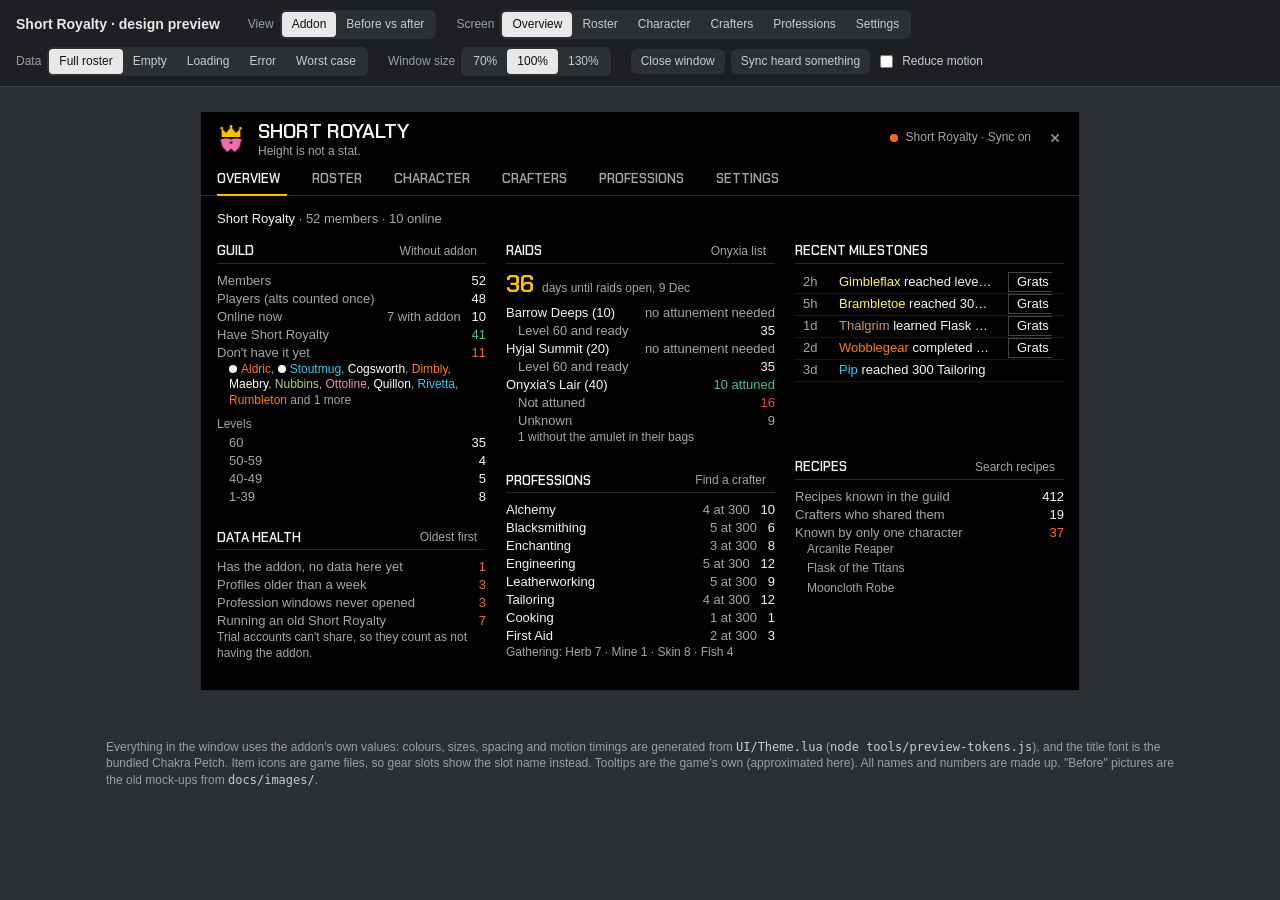
==== preview/index.html @ ab1165be "v0.3.4: click a crafter for their recipes; Overview shows who has the addon Professions: clicking a " ====
<!doctype html>
<html lang="en">
<head>
<meta charset="utf-8">
<meta name="viewport" content="width=device-width, initial-scale=1">
<title>Short Royalty Preview</title>
<!-- A browser mock-up of the in-game windows. Colours, sizes, fonts and
     motion timings come from theme.css / theme.js, generated from
     UI/Theme.lua by tools/preview-tokens.js. All guild data is made up. -->
<link rel="stylesheet" href="theme.css">
<script src="theme.js"></script>
<style>
  /* ---------- preview chrome (not part of the addon) ---------- */
  * { box-sizing: border-box; }
  html, body { margin: 0; background: #2c2f33; color: #e8e8e8; font: 13px/1.4 -apple-system, BlinkMacSystemFont, "Segoe UI", sans-serif; }
  .chrome { position: sticky; top: 0; z-index: 50; background: #1d1f22; border-bottom: 1px solid #3a3d42; padding: 10px 16px; display: flex; flex-wrap: wrap; gap: 8px 20px; align-items: center; }
  .chrome h1 { font-size: 14px; margin: 0 8px 0 0; font-weight: 600; }
  .group { display: flex; align-items: center; gap: 6px; flex-wrap: wrap; }
  .group > span { color: #9aa0a6; font-size: 12px; }
  .seg { display: inline-flex; background: #2c2f33; border-radius: 6px; padding: 2px; }
  .seg button { all: unset; cursor: pointer; padding: 4px 10px; border-radius: 4px; color: #c8ccd0; font-size: 12px; }
  .seg button[aria-pressed="true"] { background: #e8e8e8; color: #111; }
  .seg button:focus-visible, .pbtn:focus-visible { outline: 2px solid #8ab4f8; outline-offset: 1px; }
  .pbtn { all: unset; cursor: pointer; padding: 4px 10px; border-radius: 6px; background: #2c2f33; color: #c8ccd0; font-size: 12px; }
  .pbtn:hover { background: #3a3d42; }
  label.pchk { display: inline-flex; gap: 6px; align-items: center; font-size: 12px; color: #c8ccd0; cursor: pointer; }
  .stage { padding: 24px 16px 48px; display: flex; justify-content: center; align-items: flex-start; gap: 24px; flex-wrap: wrap; }
  .note { max-width: 1100px; margin: 0 auto; padding: 0 16px 32px; color: #9aa0a6; font-size: 12px; }
  .note code { color: #c8ccd0; }
  .scaler { transform-origin: top center; }
  .pane { display: flex; flex-direction: column; gap: 8px; align-items: center; }
  .pane > .cap { color: #9aa0a6; font-size: 12px; }
  html:has(body.shot), body.shot { background: #000; } body.shot .chrome, body.shot .note { display: none; } body.shot .stage { padding: 0; display: block; }
  body.shot .win { border: 0; }
  .bannerArt { display: none; }
  body.banner .stage { display: none; } body.banner .bannerArt { display: flex; }
  .bannerArt { width: 1200px; height: 300px; background: #000; align-items: center; justify-content: center; gap: 40px; }
  .bannerArt i { width: 168px; height: 168px; background: url(img/crest-large.png) center/contain no-repeat; }
  .bannerArt b { display: block; font: 600 88px/1 "Chakra Petch SK", sans-serif; color: #fff; text-transform: uppercase; }
  .bannerArt span { display: block; margin-top: 14px; font: 28px "Arial Narrow", Arial, sans-serif; color: var(--dim); }
  .bannerArt em { display: block; width: 120px; height: 3px; background: var(--gold); margin-top: 22px; }
  body.compare .stage { display: flex; flex-wrap: nowrap; gap: 24px; padding: 40px 24px 24px; align-items: flex-start; }
  body.compare .pane > .cap { font: 600 15px "Chakra Petch SK", sans-serif; letter-spacing: .04em; text-transform: uppercase; color: #a6a6a6; }
  .paletteArt { display: none; }
  body.palette .stage { display: none; } body.palette .paletteArt { display: grid; }
  .paletteArt { width: 1200px; padding: 40px; gap: 28px; grid-template-columns: repeat(4, 1fr); background: #000; }
  .paletteArt div { display: flex; flex-direction: column; gap: 10px; }
  .paletteArt i { height: 96px; border: 1px solid #2a2a2a; }
  .paletteArt b { font: 600 15px "Chakra Petch SK", sans-serif; text-transform: uppercase; color: #f5f5f5; }
  .paletteArt span { font: 14px/1.35 "Arial Narrow", Arial, sans-serif; color: #a6a6a6; }
  .paletteArt code { font: 13px "Arial Narrow", Arial, sans-serif; color: #f5f5f5; }
  .before img { width: 880px; max-width: calc(100vw - 32px); display: block; border: 1px solid #3a3d42; }

  /* ---------- the addon window (mirrors the Lua layout) ---------- */
  .win { --x: 0; position: relative; width: var(--sz-windowW); height: var(--sz-windowH); background: var(--void);
    border: 1px solid var(--line); color: var(--text); font-family: "Arial Narrow", "Roboto Condensed", Arial, sans-serif;
    font-stretch: condensed; font-size: var(--fs-body); text-shadow: 1px 1px 0 var(--shadow); user-select: none; overflow: hidden;
    transform-origin: center; }
  .win.anim-in { animation: winIn var(--mo-open) cubic-bezier(.5, 1, .89, 1) both; }
  .win.anim-out { animation: winOut var(--mo-close) cubic-bezier(.5, 1, .89, 1) both; }
  @keyframes winIn { from { opacity: 0; transform: scale(var(--mo-openScale)); } to { opacity: 1; transform: none; } }
  @keyframes winOut { from { opacity: 1; } to { opacity: 0; } }
  .reduce .win, .reduce .win * { animation: none !important; transition: none !important; }
  .display { font-family: "Chakra Petch SK", sans-serif; font-weight: 600; font-stretch: normal; text-transform: uppercase; letter-spacing: 0; }
  .dim { color: var(--dim); } .faint { color: var(--faint); } .gold { color: var(--gold); } .beard { color: var(--beard); }
  .spark { color: var(--spark); } .good { color: var(--good); } .bad { color: var(--bad); }
  .ell { white-space: nowrap; overflow: hidden; text-overflow: ellipsis; }

  .titlebar { position: absolute; left: 0; right: 0; top: 0; height: var(--sz-titleBar); }
  .crest { position: absolute; left: 15px; top: 11px; width: var(--sz-crest); height: var(--sz-crest); background: var(--tex-crest) center/contain no-repeat; image-rendering: auto; }
  .brand { position: absolute; left: 57px; top: 9px; font-size: 20px; line-height: 20px; }
  .tagline { position: absolute; left: 57px; top: 31px; font-size: var(--fs-small); color: var(--dim); }
  .status { position: absolute; right: 48px; top: 14px; height: 24px; width: 260px; display: flex; justify-content: flex-end; align-items: center; gap: var(--sp-s); font-size: var(--fs-small); color: var(--dim); }
  .status .text { max-width: 240px; }
  .sdot { position: relative; width: 8px; height: 8px; flex: none; border-radius: 50%; background: var(--spark); }
  .sdot.paused { background: var(--faint); }
  .sdot .ring { position: absolute; left: -4px; top: -4px; width: 16px; height: 16px; border: 2px solid var(--spark); border-radius: 50%; opacity: 0; }
  .sdot .ring.go { animation: pulse var(--mo-pulse) cubic-bezier(.5, 1, .89, 1); }
  @keyframes pulse { from { opacity: .9; transform: scale(.6); } to { opacity: 0; transform: scale(1.6); } }
  .close { position: absolute; right: 12px; top: 14px; width: 24px; height: 24px; display: grid; place-items: center; cursor: pointer; }
  .close i { width: 12px; height: 12px; background: var(--dim); -webkit-mask: var(--tex-close) center/contain no-repeat; mask: var(--tex-close) center/contain no-repeat; }
  .close:hover { background: var(--raised); } .close:hover i { background: var(--text); } .close:active { background: var(--pressed); }

  .tabbar { position: absolute; left: 0; right: 0; top: var(--sz-titleBar); height: var(--sz-tabBar); border-bottom: 1px solid var(--line); display: flex; }
  .tab { padding: 0 var(--sp-l); height: 100%; display: flex; align-items: center; font-size: 13px; color: var(--dim); cursor: pointer; }
  .tab:hover { color: var(--text); } .tab.on { color: var(--text); }
  .underline { position: absolute; bottom: -1px; height: var(--sz-underline); background: var(--gold); left: 0; width: 0; }

  .content { position: absolute; left: var(--sp-l); right: var(--sp-l); top: calc(var(--sz-titleBar) + var(--sz-tabBar) + var(--sp-l)); bottom: var(--sp-l); }
  .abs { position: absolute; }

  /* controls */
  .btn { display: inline-flex; align-items: center; justify-content: center; height: var(--sz-control); padding: 0 var(--sp-l); border: 1px solid var(--lineStrong);
    color: var(--text); cursor: pointer; white-space: nowrap; }
  .btn:hover { background: var(--raised); border-color: var(--dim); } .btn:active { background: var(--pressed); padding-top: 2px; }
  .btn.primary { background: var(--gold); color: var(--onGold); border-color: transparent; text-shadow: none; }
  .btn.primary:hover { background: var(--goldLit); } .btn.primary:active { background: var(--goldDeep); }
  .btn.quiet { border-color: transparent; color: var(--dim); font-size: var(--fs-small); padding: 0 var(--sp-s); }
  .btn.quiet:hover { background: none; color: var(--gold); }
  .btn.small { height: var(--sz-controlSmall); padding: 0 var(--sp-s); }
  .btn.disabled { color: var(--faint); border-color: var(--line); cursor: default; background: none; }
  .chip { display: inline-flex; align-items: center; height: 22px; padding: 0 var(--sp-m); border: 1px solid var(--line); color: var(--dim); font-size: var(--fs-small); cursor: pointer; }
  .chip:hover { background: var(--raised); border-color: var(--lineStrong); color: var(--text); }
  .chip.on { background: var(--beard-selected); border-color: var(--beard); color: var(--text); }
  .check { display: inline-flex; align-items: center; gap: var(--sp-s); cursor: pointer; white-space: nowrap; }
  .check b { width: 16px; height: 16px; border: 1px solid var(--lineStrong); background: var(--surface); position: relative; flex: none; }
  .check:hover b { border-color: var(--dim); }
  .check.on b::after { content: ""; position: absolute; inset: 2px; background: var(--beard); }
  .search { position: relative; height: var(--sz-control); border: 1px solid var(--lineStrong); background: var(--surface); }
  .search:focus-within { border-color: var(--gold); }
  .search input { all: unset; position: absolute; inset: 0; padding: 0 24px 0 var(--sp-s); color: var(--text); font: inherit; }
  .search input::placeholder { color: var(--dim); }
  .menu:not(.abs) { position: relative; }
  .menu .btn { justify-content: space-between; padding: 0 var(--sp-s); width: 100%; }
  .menu .arrow { width: 8px; height: 8px; background: var(--dim); transform: scaleY(-1); -webkit-mask: var(--tex-arrow) center/contain no-repeat; mask: var(--tex-arrow) center/contain no-repeat; }
  .pop { position: absolute; left: 0; top: calc(100% + 2px); width: 100%; background: var(--surface); border: 1px solid var(--lineStrong); z-index: 20; transform-origin: top; animation: popIn var(--mo-menu) cubic-bezier(.5, 1, .89, 1); }
  @keyframes popIn { from { opacity: 0; transform: scale(.96); } to { opacity: 1; transform: none; } }
  .pop div { height: var(--sz-row); line-height: var(--sz-row); padding: 0 var(--sp-s); cursor: pointer; }
  .pop div:hover { background: var(--raised); } .pop div.cur { color: var(--beard); }

  /* list */
  .list { position: absolute; }
  .lhead { height: var(--sz-header); display: flex; border-bottom: 1px solid var(--line); margin-right: 12px; }
  .lhead span { padding: 0 var(--sp-s); line-height: var(--sz-header); font-size: var(--fs-small); color: var(--dim); cursor: pointer; display: flex; gap: 4px; align-items: center; }
  .lhead span.r { justify-content: flex-end; }
  .lhead span:hover, .lhead span.sorted { color: var(--text); }
  .lhead .sarrow { width: 8px; height: 8px; background: var(--text); -webkit-mask: var(--tex-arrow) center/contain no-repeat; mask: var(--tex-arrow) center/contain no-repeat; }
  .lhead .sarrow.down { transform: scaleY(-1); }
  .lbody { position: absolute; top: var(--sz-header); left: 0; right: 0; bottom: 0; overflow-y: auto; scrollbar-width: thin; scrollbar-color: var(--lineStrong) transparent; }
  .lbody::-webkit-scrollbar { width: 12px; } .lbody::-webkit-scrollbar-thumb { background: var(--lineStrong); border: 4px solid var(--void); border-width: 0 4px; }
  .row { height: var(--sz-row); display: flex; align-items: center; border-bottom: 1px solid var(--rule); position: relative; margin-right: 0; }
  .row::before { content: ""; position: absolute; inset: 0; background: var(--raised); opacity: 0; transition: opacity 0s; z-index: 0; }
  .row.click { cursor: pointer; } .row.click:hover::before { opacity: 1; transition: opacity var(--mo-hover) cubic-bezier(.5, 1, .89, 1); }
  .row.sel { background: var(--beard-selected); }
  .row > * { position: relative; z-index: 1; }
  .cell { padding: 0 var(--sp-s); white-space: nowrap; overflow: hidden; text-overflow: ellipsis; flex: none; }
  .cell.r { text-align: right; }
  .msg { padding: var(--sp-m) var(--sp-s); color: var(--dim); max-width: 520px; }
  .skel { height: var(--sz-row); border-bottom: 1px solid var(--rule); display: flex; align-items: center; padding-left: var(--sp-s); }
  .skel i { height: 8px; background: var(--raised); display: block; }
  .dot { display: inline-block; width: 8px; height: 8px; border-radius: 50%; margin-right: 4px; vertical-align: 0; }

  /* blocks */
  .block { position: absolute; }
  .bhead { height: 24px; display: flex; justify-content: space-between; align-items: center; border-bottom: 1px solid var(--line); margin-bottom: var(--sp-s); }
  .bhead .h { font-size: 13px; }
  .bhead .btn { height: 20px; }
  .kv { height: var(--sz-specRow); display: flex; justify-content: space-between; gap: var(--sp-s); }
  .kv .l { color: var(--dim); white-space: nowrap; overflow: hidden; text-overflow: ellipsis; min-width: 0; }
  .kv .l.t { color: var(--text); }
  .kv .v { white-space: nowrap; flex: none; text-align: right; }
  .kv.in .l { padding-left: var(--sp-m); }
  .sent { font-size: var(--fs-small); color: var(--dim); padding: 0 0 var(--sp-xs); line-height: 1.3; }
  .sent.in { padding-left: var(--sp-m); }
  .sub { font-size: var(--fs-small); color: var(--dim); padding-top: var(--sp-xs); height: 22px; }
  .fig { display: flex; align-items: baseline; gap: var(--sp-s); height: 32px; }
  .fig b { font-size: var(--fs-figure); line-height: 24px; color: var(--gold); }
  .fig span { font-size: var(--fs-small); color: var(--dim); }
  .sheet { position: absolute; overflow-y: auto; scrollbar-width: thin; scrollbar-color: var(--lineStrong) transparent; padding-right: 12px; }
  .sheet .block { position: static; margin-bottom: var(--sp-xl); }

  /* character */
  .doll { position: absolute; left: 0; top: 96px; bottom: 0; width: 250px; background: var(--surface); border: 1px solid var(--line); }
  .slot { position: absolute; width: var(--sz-slot); height: var(--sz-slot); background: var(--pressed); border: 2px solid var(--line); cursor: pointer; }
  .slot::after { content: ""; position: absolute; inset: 0; }
  .slot:hover::after { background: rgba(245, 245, 245, .12); }
  .slot .ico { position: absolute; inset: 0; display: grid; place-items: center; font-size: 11px; color: var(--dim); }
  .slot.empty .ico { opacity: .35; }
  .slot .warn { position: absolute; right: -5px; top: -5px; width: 14px; height: 14px; border-radius: 50%; background: var(--spark); color: var(--onGold); font-size: 11px; line-height: 14px; text-align: center; text-shadow: none; font-weight: 700; }

  .side { position: absolute; background: var(--surface); border: 1px solid var(--line); }
  .copywin { position: absolute; left: 50%; top: 50%; width: 640px; height: 460px; transform: translate(-50%, -50%); background: var(--void); border: 1px solid var(--line); z-index: 30; }
  .copywin pre { position: absolute; left: 16px; right: 16px; top: 56px; bottom: 56px; margin: 0; padding: 8px; background: var(--surface); font: 12px/1.4 "Arial Narrow", Arial, sans-serif; color: var(--text); overflow: auto; white-space: pre; user-select: text; }
  .tip { position: fixed; z-index: 100; pointer-events: none; background: rgba(8, 10, 22, .94); border: 1px solid #5d6a7a; border-radius: 4px; padding: 6px 9px; font: 13px/1.35 "Arial Narrow", Arial, sans-serif; color: #fff; max-width: 300px; display: none; }
  .tip .dl { display: flex; justify-content: space-between; gap: 16px; }
</style>
</head>
<body>
<div class="chrome" role="toolbar" aria-label="Preview controls">
  <h1>Short Royalty · design preview</h1>
  <div class="group"><span>View</span><div class="seg" id="segView"></div></div>
  <div class="group"><span>Screen</span><div class="seg" id="segScreen"></div></div>
  <div class="group"><span>Data</span><div class="seg" id="segData"></div></div>
  <div class="group"><span>Window size</span><div class="seg" id="segScale"></div></div>
  <div class="group">
    <button class="pbtn" id="btnToggle">Close window</button>
    <button class="pbtn" id="btnPulse">Sync heard something</button>
    <label class="pchk"><input type="checkbox" id="chkReduce"> Reduce motion</label>
  </div>
</div>
<div class="stage" id="stage"></div>
<div class="bannerArt" aria-hidden="true"><i></i><div><b>Short Royalty</b><span>Height is not a stat.</span><em></em></div></div>
<div class="paletteArt" id="paletteArt" aria-hidden="true"></div>
<p class="note">Everything in the window uses the addon's own values: colours, sizes, spacing and motion timings are generated from
  <code>UI/Theme.lua</code> (<code>node tools/preview-tokens.js</code>), and the title font is the bundled Chakra Petch. Item icons are game files,
  so gear slots show the slot name instead. Tooltips are the game's own (approximated here). All names and numbers are made up.
  "Before" pictures are the old mock-ups from <code>docs/images/</code>.</p>
<div class="tip" id="tip"></div>

<script>
"use strict";
const T = window.SK_THEME;
const $ = (s, el = document) => el.querySelector(s);
const esc = (s) => String(s).replace(/[&<>"]/g, (c) => ({ "&": "&amp;", "<": "&lt;", ">": "&gt;", '"': "&quot;" }[c]));
const plural = (n, one, many) => n + " " + (n === 1 ? one : (many || one + "s"));

// ---------------------------------------------------------------- data
const CLASS = { WARRIOR: "#C69B6D", PALADIN: "#F48CBA", HUNTER: "#AAD372", ROGUE: "#FFF468", PRIEST: "#FFFFFF",
  MAGE: "#3FC7EB", WARLOCK: "#8788EE", DRUID: "#FF7C0A" };
const SPEC = { WARRIOR: ["Arms", "Fury", "Protection"], PALADIN: ["Holy", "Protection", "Retribution"], HUNTER: ["Beast Mastery", "Marksmanship", "Survival"],
  ROGUE: ["Assassination", "Combat", "Subtlety"], PRIEST: ["Discipline", "Holy", "Shadow"], MAGE: ["Arcane", "Fire", "Frost"],
  WARLOCK: ["Affliction", "Demonology", "Destruction"], DRUID: ["Balance", "Feral", "Restoration"] };
const PROFS = [["Alchemy", "Alch"], ["Blacksmithing", "BS"], ["Enchanting", "Ench"], ["Engineering", "Eng"], ["Leatherworking", "LW"],
  ["Tailoring", "Tail"], ["Cooking", "Cook"], ["First Aid", "FA"]];
const GATHER = [["Herbalism", "Herb"], ["Mining", "Mine"], ["Skinning", "Skin"], ["Fishing", "Fish"]];
const RANKS = ["Guild Master", "Officer", "Raider", "Member", "Initiate", "Alt"];
const NAMES = ["Pip", "Fizzwick", "Brambletoe", "Gimbleflax", "Nixa", "Tinkerbolt", "Copperpot", "Wobblegear", "Dorna", "Thalgrim", "Elowen",
  "Merrin", "Sprocket", "Quillon", "Bixie", "Grumbold", "Haldra", "Kettlewhit", "Lunabelle", "Mossbeard", "Nettie", "Oswin", "Pockets",
  "Rivetta", "Stoutmug", "Tibbles", "Umberly", "Vexley", "Whirligig", "Yarrow", "Zappo", "Aldric", "Brisa", "Cogsworth", "Dimbly",
  "Emberly", "Fennick", "Gizmo", "Hobnail", "Ingot", "Jinks", "Kazzle", "Lodestar", "Maebry", "Nubbins", "Ottoline", "Pinchwhistle",
  "Rumbleton", "Sassafras", "Thimble", "Ulfric", "Wizzlesprock"];
// The awkward ones (break-ui): longest realistic two-part names, other alphabets, one letter, wide glyphs.
const WORST_NAMES = ["Wwwwmmmmwwww Stormhammerson", "Пётрвеликий Медвежий", "김철수전사", "暗夜精灵猎人", "Ælfgiföu Ðorvaldsdóttir", "X",
  "Bartholomew Fizzlebang", "Mmmmwwwwmmmm", "Óðinsdóttir Hrafnkelsdóttir"];

function rng(seed) { return () => (seed = (seed * 1664525 + 1013904223) % 4294967296) / 4294967296; }

function makeGuild(kind) {
  if (kind === "empty") return { name: null, members: [] };
  const r = rng(kind === "worst" ? 99 : 7);
  const count = kind === "worst" ? 150 : NAMES.length;
  const classes = Object.keys(CLASS);
  const members = [];
  for (let i = 0; i < count; i++) {
    const cls = classes[Math.floor(r() * classes.length)];
    let name = NAMES[i % NAMES.length] + (i >= NAMES.length ? String.fromCharCode(97 + (i % 26)) : "");
    if (kind === "worst" && i % 7 === 1) name = WORST_NAMES[(i / 7 | 0) % WORST_NAMES.length];
    const level = r() < 0.62 ? 60 : 20 + Math.floor(r() * 40);
    const hasData = i === 0 || r() < (kind === "worst" ? 0.5 : 0.78);
    const online = i === 0 || r() < 0.24;
    const p1 = PROFS[Math.floor(r() * 6)], p2 = r() < 0.5 ? GATHER[Math.floor(r() * 4)] : PROFS[Math.floor(r() * 8)];
    const profs = hasData ? [[p1[0], p1[1], level === 60 ? (r() < .5 ? 300 : 260 + Math.floor(r() * 40)) : level * 4], [p2[0], p2[1], Math.min(300, level * 5)]] : [];
    members.push({
      i, name, cls, level, online, hasData, self: i === 0,
      rank: kind === "worst" && i === 3 ? "Keeper of Lore" : RANKS[i === 0 ? 3 : Math.min(5, Math.floor(r() * 6))],
      spec: hasData ? SPEC[cls][Math.floor(r() * 3)] : null, specPts: hasData ? [31, 20, 0].map((x) => x) : null,
      ilvl: hasData && level === 60 ? 58 + Math.floor(r() * 18) : hasData ? level - 2 : null,
      addon: hasData ? (r() < 0.1 ? "0.2.1" : "0.2.3") : null,
      updatedDays: hasData ? (r() < 0.12 ? 8 + Math.floor(r() * 12) : 0) : null,
      updatedHours: Math.floor(r() * 20),
      seenHours: online ? 0 : 1 + Math.floor(r() * 140),
      addonOnline: online && hasData && r() < 0.8,
      profs, att: level === 60 && hasData ? (r() < 0.45 ? "yes" : r() < 0.7 ? "no" : "unknown") : (level === 60 ? "unknown" : "unknown"),
      amulet: r() < 0.85, alts: r() < 0.12 ? 1 + Math.floor(r() * 2) : 0,
      note: kind === "worst" && i === 5 ? "Ask before borrowing my mount!!" : "",
    });
    if (i === 0) Object.assign(members[0], { addon: "0.2.3", updatedDays: 0, updatedHours: 0, level: 60, ilvl: 71, cls: "MAGE" });
  }
  return { name: kind === "worst" ? "Short Royalty of Ironforge" : "Short Royalty", members };
}

const RAIDS = [{ name: "Barrow Deeps", size: 10, need: false }, { name: "Hyjal Summit", size: 20, need: false }, { name: "Onyxia's Lair", size: 40, need: true }];
const RECIPES = [
  { name: "Arcanite Bar", q: "#1eff00", prof: "Alchemy", crafters: [["Brambletoe", "MAGE", 300, true], ["Copperpot", "PRIEST", 300, false], ["Dorna", "WARRIOR", 285, false, "alt of Thalgrim"]] },
  { name: "Arcanite Reaper", q: "#a335ee", prof: "Blacksmithing", crafters: [["Thalgrim", "WARRIOR", 300, true]] },
  { name: "Arcanite Rod", q: "#1eff00", prof: "Blacksmithing", crafters: [["Thalgrim", "WARRIOR", 300, true], ["Grumbold", "PALADIN", 300, false]] },
  { name: "Arcanite Skeleton Key", q: "#1eff00", prof: "Blacksmithing", crafters: [["Grumbold", "PALADIN", 300, false]] },
  { name: "Transmute: Arcanite", q: "#ffffff", prof: "Alchemy", crafters: [["Brambletoe", "MAGE", 300, true], ["Copperpot", "PRIEST", 300, false]] },
];
const WORST_RECIPE = { name: "Thunderfury, Blessed Blade of the Windseeker (Heroic Replica of the Lost Ages)", q: "#ff8000", prof: "Blacksmithing",
  crafters: Array.from({ length: 23 }, (_, i) => [i % 3 === 0 ? WORST_NAMES[i % WORST_NAMES.length] : NAMES[i + 3], Object.keys(CLASS)[i % 8], 300 - i, i % 4 === 0]) };
const GEAR = { 1: ["Netherwind Crown", "#a335ee"], 2: ["Choker of Enlightenment", "#a335ee"], 3: ["Netherwind Mantle", "#a335ee"], 15: ["Cloak of the Shrouded Mists", "#a335ee"],
  5: ["Robe of Volatile Power", "#a335ee"], 4: null, 19: ["Short Royalty Tabard", "#ffffff"], 9: ["Mana Igniting Cord", "#a335ee"], 10: ["Felheart Gloves", "#a335ee"],
  6: ["Netherwind Belt", "#a335ee"], 7: ["Netherwind Pants", "#a335ee"], 8: ["Boots of the Shadow Flame", "#a335ee", true], 11: ["Ring of Spell Power", "#a335ee"],
  12: ["Band of Forced Concentration", "#a335ee"], 13: ["Talisman of Ephemeral Power", "#a335ee"], 14: ["Mind Quickening Gem", "#a335ee"],
  16: ["Azuresong Mageblade", "#a335ee", true], 17: ["Fire Ruby", "#0070dd"], 18: ["Star of Mystaria", "#a335ee"] };
const SLOT = { 1: "Head", 2: "Neck", 3: "Shoulder", 15: "Back", 5: "Chest", 4: "Shirt", 19: "Tabard", 9: "Wrist", 10: "Hands", 6: "Waist", 7: "Legs",
  8: "Feet", 11: "Finger", 12: "Finger", 13: "Trinket", 14: "Trinket", 16: "Main Hand", 17: "Off Hand", 18: "Ranged" };

// ---------------------------------------------------------------- state
const S = { view: "after", screen: "overview", data: "full", scale: 1, open: true, reduce: false, sort: { key: "seen", desc: false },
  search: "", raid: "none", attFilter: "all", groupAlts: true, crafterQuery: "arcanite", recipe: 0, charIdx: 1, menuOpen: false,
  copy: false, checks: { sync: true, gear: true, recipes: true, tips: true, feed: true, nudges: true, minimap: true, reduce: false, debug: false } };
let G = makeGuild("full");

// ---------------------------------------------------------------- helpers
const cls = (m) => `<span style="color:${CLASS[m.cls]}">${esc(m.name)}</span>`;
const dot = (c) => `<i class="dot" style="background:var(--${c})"></i>`;
const DASH = `<span class="faint">-</span>`;
const ago = (h) => h < 1 ? "now" : h < 24 ? h + "h" : Math.floor(h / 24) + "d";
const status = (m) => m.online ? (m.addonOnline || m.self ? "addon" : "online") : "offline";
function kvRows(rows) {
  return rows.map((r) => {
    if (r.figure) return `<div class="fig"><b class="display">${r.figure}</b><span>${esc(r.caption)}</span></div>`;
    if (r.sub) return `<div class="sub">${esc(r.sub)}</div>`;
    if (r.text) return `<div class="sent ${r.indent ? "in" : ""} ${r.tone || ""}">${r.html ? r.text : esc(r.text)}</div>`;
    return `<div class="kv ${r.indent ? "in" : ""}"><span class="l ${r.lt ? "t" : ""}">${r.lhtml ? r.label : esc(r.label)}</span><span class="v ${r.tone || ""}">${r.value === undefined ? DASH : r.value}</span></div>`;
  }).join("");
}
function block(title, rows, action, style) {
  return `<div class="block" style="${style || ""}"><div class="bhead"><span class="h display">${esc(title)}</span>${action ? `<span class="btn quiet" data-go="${action[1]}">${esc(action[0])}</span>` : ""}</div>${kvRows(rows)}</div>`;
}
function list(cols, items, cell, opts = {}) {
  const head = opts.header === false ? "" : `<div class="lhead">${cols.map((c) => {
    const sorted = opts.sort && opts.sort.key === c.key;
    const arrow = sorted ? `<i class="sarrow ${opts.sort.desc ? "down" : ""}"></i>` : "";
    return `<span class="${c.r ? "r" : ""} ${sorted ? "sorted" : ""}" data-sort="${c.key}" style="width:${c.w}px">${c.r ? arrow + esc(c.t) : esc(c.t) + arrow}</span>`;
  }).join("")}</div>`;
  let body;
  if (opts.loading) body = Array.from({ length: 6 }, (_, i) => `<div class="skel"><i style="width:${120 + (i + 1) * 37 % 90}px"></i></div>`).join("");
  else if (!items.length) body = `<div class="msg">${esc(opts.empty || "")}</div>`;
  else body = items.map((it, idx) => `<div class="row ${opts.click ? "click" : ""} ${opts.sel && opts.sel(it) ? "sel" : ""}" data-idx="${idx}" ${opts.rowAttr ? opts.rowAttr(it) : ""}>${cols.map((c) =>
    `<span class="cell ${c.r ? "r" : ""}" style="width:${c.w}px">${cell(it, c)}</span>`).join("")}</div>`).join("");
  return `<div class="list" style="${opts.style}">${head}<div class="lbody" style="top:${opts.header === false ? 0 : "var(--sz-header)"}">${body}</div></div>`;
}
const btn = (t, kind, attr) => `<span class="btn ${kind || ""}" ${attr || ""}>${esc(t)}</span>`;
const check = (key, label, style) => `<span class="check ${S.checks[key] ? "on" : ""}" data-check="${key}" style="${style || ""}"><b></b>${esc(label)}</span>`;

// ---------------------------------------------------------------- overview
function overview() {
  const ms = G.members, d = S.data;
  const live = ms.filter(() => true);
  const online = live.filter((m) => m.online).length;
  const withAddon = live.filter((m) => m.online && (m.addonOnline || m.self)).length;
  const withData = live.filter((m) => m.hasData).length;
  const players = live.length - live.reduce((a, m) => a + (m.alts ? 1 : 0), 0);
  const bands = [[60, 60, "60"], [50, 59, "50-59"], [40, 49, "40-49"], [1, 39, "1-39"]].map((b) => [b[2], live.filter((m) => m.level >= b[0] && m.level <= b[1]).length]);
  const header = G.name ? `<span>${esc(G.name)}</span> · ${plural(live.length, "member")} · ${online} online` : `<span>No guild</span> · 0 members · 0 online · join a guild to see guildmates here`;
  const hasIt = live.filter((m) => m.self || m.hasData || m.addon);
  const without = live.filter((m) => !hasIt.includes(m)).sort((a, b) => a.online !== b.online ? (a.online ? -1 : 1) : a.name.localeCompare(b.name));
  const shown = without.slice(0, 10).map((m) => (m.online ? dot("text") : "") + cls(m)).join(", ")
    + (without.length > 10 ? `<span class="dim"> and ${without.length - 10} more</span>` : "");
  const guildRows = [{ label: "Members", value: live.length }, { label: "Players (alts counted once)", value: players },
    { label: "Online now", value: `<span class="dim">${withAddon} with addon&nbsp;&nbsp;&nbsp;</span>${online}` },
    { label: "Have Short Royalty", value: hasIt.length, tone: hasIt.length ? "good" : "dim" },
    { label: "Don't have it yet", value: without.length, tone: without.length ? "spark" : "good" },
    ...(without.length ? [{ text: shown, html: 1, indent: 1 }] : []), { sub: "Levels" }, ...bands.map((b) => ({ label: b[0], value: b[1], indent: true }))];
  const stale = live.filter((m) => m.hasData && m.updatedDays > 7).length, old = live.filter((m) => m.addon === "0.2.1").length;
  const health = [];
  if (G.name) health.push({ label: "Has the addon, no data here yet", value: 1, tone: "spark" });
  if (stale) health.push({ label: stale === 1 ? "Profile older than a week" : "Profiles older than a week", value: stale, tone: "spark" });
  if (G.name) health.push({ label: "Profession windows never opened", value: 3, tone: "spark" });
  if (old) health.push({ label: "Running an old Short Royalty", value: old, tone: "spark" });
  if (!health.length) health.push({ text: "All good: everyone's data is current.", tone: "good" });
  else health.push({ text: "Trial accounts can't share, so they count as not having the addon." });
  const max = live.filter((m) => m.level === 60);
  const raidRows = [{ figure: 36, caption: "days until raids open, 9 Dec" }];
  RAIDS.forEach((r) => {
    if (!r.need) { raidRows.push({ label: `${r.name} (${r.size})`, lt: 1, value: "no attunement needed", tone: "dim" }, { label: "Level 60 and ready", value: max.length, indent: true }); return; }
    const y = max.filter((m) => m.att === "yes").length, n = max.filter((m) => m.att === "no").length, u = max.length - y - n;
    raidRows.push({ label: `${r.name} (${r.size})`, lt: 1, value: `${y} attuned`, tone: y ? "good" : "dim" }, { label: "Not attuned", value: n, indent: true, tone: n ? "bad" : "dim" },
      { label: "Unknown", value: u, indent: true, tone: "dim" });
    const noItem = max.filter((m) => m.att === "yes" && !m.amulet).length;
    if (noItem) raidRows.push({ text: `${noItem} without the amulet in their bags`, tone: "spark", indent: true });
  });
  const profRows = PROFS.map((p) => {
    const who = live.filter((m) => m.profs.some((x) => x[0] === p[0]));
    const maxed = who.filter((m) => m.profs.some((x) => x[0] === p[0] && x[2] >= 300)).length;
    if (!who.length) return { label: p[0], lt: 1, value: "nobody", tone: "bad" };
    return { label: p[0], lt: 1, value: `<span class="dim">${maxed ? maxed + " at 300" : "best " + Math.max(...who.map((m) => m.profs.find((x) => x[0] === p[0])[2]))}&nbsp;&nbsp;&nbsp;</span>${who.length}` };
  });
  profRows.push({ text: "Gathering: " + GATHER.map((g) => g[1] + " " + live.filter((m) => m.profs.some((x) => x[0] === g[0])).length).join("  ·  ") });
  const recipeRows = withData ? [{ label: "Recipes known in the guild", value: 412 }, { label: "Crafters who shared them", value: 19 },
    { label: "Known by only one character", value: 37, tone: "spark" }, { text: "Arcanite Reaper", indent: true }, { text: "Flask of the Titans", indent: true }, { text: "Mooncloth Robe", indent: true }]
    : [{ text: "Recipes appear after crafters open their profession window once." }];
  const feed = G.name ? [["2h", G.members[3], "reached level 60", true], ["5h", G.members[2], "reached 300 Alchemy", true], ["1d", G.members[9], "learned Flask of the Titans", true],
    ["2d", G.members[7], "completed Onyxia's Lair attunement", true], ["3d", G.members[0], "reached 300 Tailoring", false]] : [];
  const W = Math.floor((T.sizes.windowW - 2 * T.space.l - 2 * T.space.xl) / 3), x = (i) => (i - 1) * (W + T.space.xl);
  return `<div class="abs dim ell" style="left:0;right:0;top:-2px">${header.replace(/<span>/, '<span style="color:var(--text)">')}</div>
    <div class="abs" style="left:${x(1)}px;top:28px;width:${W}px">${block("Guild", guildRows, ["Without addon", "roster"], "position:static")}
      ${block("Data health", health, ["Oldest first", "roster"], "position:static;margin-top:20px")}</div>
    <div class="abs" style="left:${x(2)}px;top:28px;width:${W}px">${block("Raids", raidRows, ["Onyxia list", "raid"], "position:static")}
      ${block("Professions", profRows, ["Find a crafter", "crafters"], "position:static;margin-top:20px")}</div>
    <div class="abs" style="left:${x(3)}px;top:28px;width:${W}px">
      ${S.start ? block("Getting started", [
        { label: "Open your profession windows once", lt: 1, value: "to do", tone: "spark" }, { text: "Tailoring, Alchemy", tone: "dim", indent: 1 },
        { label: "Check your Character tab", value: "done", tone: "good" }, { label: "Choose what you share (Settings)", lt: 1, value: "to do", tone: "spark" },
        { label: "Get guildmates to install it", lt: 1, value: "to do", tone: "spark" }, { text: "1 of 29 have it", tone: "dim", indent: 1 }],
        ["Hide", "overview"], "position:static") : `<div class="block" style="position:relative;height:196px"><div class="bhead"><span class="h display">Recent milestones</span></div>
      ${list([{ key: "w", w: 36 }, { key: "t", w: W - 36 - 52 - 12 }, { key: "b", w: 52 }], feed, (e, c) => c.key === "w" ? `<span class="dim">${e[0]}</span>` : c.key === "t" ? cls(e[1]).replace(esc(e[1].name), esc(e[1].name.split(" ")[0])) + " " + esc(e[2]) : (e[3] ? btn("Grats", "small") : ""),
        { header: false, click: true, empty: "Level-ups, profession milestones, attunements and new recipes show here as your addon sees them.", style: "left:0;right:0;top:32px;bottom:0" })}</div>`}
      ${block("Recipes", recipeRows, ["Search recipes", "professions"], "position:static;margin-top:20px")}</div>`;
}

// ---------------------------------------------------------------- roster
const COLS = [{ key: "name", t: "Name", w: 196 }, { key: "level", t: "Level", w: 46, r: 1 }, { key: "rank", t: "Rank", w: 96 }, { key: "spec", t: "Spec", w: 128 },
  { key: "profs", t: "Professions", w: 140 }, { key: "ilvl", t: "iLvl", w: 46, r: 1 }, { key: "seen", t: "Online", w: 82 }, { key: "addon", t: "Version", w: 52, r: 1 }, { key: "data", t: "Data", w: 50, r: 1 }];
const ATT_COLS = [COLS[0], COLS[1], COLS[2], COLS[3], { key: "att", t: "Attuned", w: 140 }, COLS[5], COLS[6], { key: "data", t: "Data", w: 102, r: 1 }];
function rosterCell(m, c) {
  switch (c.key) {
    case "name": return cls(m) + (m.self ? ` <span class="beard">(you)</span>` : "") + (m.alts && S.groupAlts ? ` <span class="dim">+${m.alts}</span>` : "");
    case "level": return m.level;
    case "rank": return `<span class="dim">${esc(m.rank)}</span>`;
    case "spec": return m.spec ? `${m.spec} <span class="dim">31/20/0</span>` : DASH;
    case "profs": return m.profs.length ? `<span class="dim">${m.profs.filter((p) => PROFS.some((x) => x[0] === p[0])).map((p) => p[1] + " " + p[2]).join(", ") || "-"}</span>` : DASH;
    case "ilvl": return m.ilvl || DASH;
    case "seen": { const s = status(m); return s === "offline" ? dot("faint") + `<span class="dim">${ago(m.seenHours)}</span>` : dot(s === "addon" ? "good" : "text") + "online"; }
    case "addon": return m.addon ? `<span class="${m.addon === "0.2.1" ? "spark" : "dim"}">${m.addon}</span>` : DASH;
    case "att": return m.att === "yes" ? `${dot("good")}<span class="good">yes</span>` : m.att === "no" ? `${dot("bad")}<span class="bad">no</span>` : `${dot("faint")}<span class="dim">unknown</span>`;
    case "data": return !m.hasData ? `<span class="faint">none</span>` : m.updatedDays > 7 ? `<span class="spark">${m.updatedDays}d</span>` : `<span class="dim">${ago(m.updatedHours)}</span>`;
  }
}
function rosterRows() {
  let ms = G.members.slice();
  const q = S.search.toLowerCase();
  if (q) ms = ms.filter((m) => (m.name + " " + m.rank + " " + m.profs.map((p) => p[0]).join(" ") + " " + m.note).toLowerCase().includes(q));
  const rank = { addon: 3, online: 2, offline: 1 };
  const key = S.sort.key, by = {
    name: (a, b) => a.name.localeCompare(b.name), level: (a, b) => a.level - b.level, rank: (a, b) => RANKS.indexOf(a.rank) - RANKS.indexOf(b.rank),
    spec: (a, b) => (a.spec || "~").localeCompare(b.spec || "~"), profs: (a, b) => 0, ilvl: (a, b) => (a.ilvl || -1) - (b.ilvl || -1),
    seen: (a, b) => rank[status(b)] - rank[status(a)] || a.seenHours - b.seenHours, addon: (a, b) => (b.addon || "").localeCompare(a.addon || ""),
    data: (a, b) => (a.hasData ? 1 : 0) - (b.hasData ? 1 : 0) || b.updatedDays - a.updatedDays, att: (a, b) => a.att.localeCompare(b.att),
  }[key] || (() => 0);
  ms.sort((a, b) => (S.sort.desc ? -1 : 1) * by(a, b) || a.name.localeCompare(b.name));
  return ms;
}
function roster() {
  const raid = S.raid === "ony";
  let rows = rosterRows();
  if (raid) { rows = rows.filter((m) => m.level === 60); if (S.attFilter !== "all") rows = rows.filter((m) => m.att === S.attFilter); }
  const withData = G.members.filter((m) => m.hasData).length, old = G.members.filter((m) => m.addon === "0.2.1").length;
  const count = !G.name ? "" : raid ? plural(rows.length, "character") : `${plural(rows.length, "character")} · ${withData} with data${old ? ` · <span class="spark">${old} need an update</span>` : ""}`;
  const empty = !G.name ? "You're not in a guild, so there's no roster to show." : S.data === "loading" ? "The guild roster hasn't loaded yet. It fills in a few seconds after login."
    : `Nobody matches "${S.search}". Try a name, a profession or part of a note.`;
  const max = G.members.filter((m) => m.level === 60), y = max.filter((m) => m.att === "yes").length, n = max.filter((m) => m.att === "no").length;
  return `<div class="search abs" style="left:0;top:0;width:220px"><input id="rsearch" placeholder="Search name, profession, note" value="${esc(S.search)}"></div>
    <div class="menu abs" style="left:228px;top:0;width:170px">${btn(raid ? "Onyxia's Lair (40)" : "All raids", "", 'id="raidMenu"').replace("</span>", '<i class="arrow"></i></span>')}
      ${S.menuOpen ? `<div class="pop"><div data-raid="none" class="${raid ? "" : "cur"}">All raids</div><div>Barrow Deeps (10)</div><div>Hyjal Summit (20)</div><div data-raid="ony" class="${raid ? "cur" : ""}">Onyxia's Lair (40)</div></div>` : ""}</div>
    ${raid ? "" : check("group", "Group alts", "position:absolute;left:414px;top:4px")}
    <div class="abs dim ell" style="left:${raid ? 414 : 520}px;right:76px;top:4px;text-align:right;font-size:12px">${count}</div>
    ${btn("Copy", "", 'id="copyBtn" style="position:absolute;right:0;top:0"')}
    ${raid ? `<div class="abs" style="left:0;right:0;top:32px;display:flex;gap:4px;align-items:center">${[["all", "All"], ["yes", "Attuned"], ["no", "Not attuned"], ["unknown", "Unknown"]].map((f) =>
      `<span class="chip ${S.attFilter === f[0] ? "on" : ""}" data-att="${f[0]}">${f[1]}</span>`).join("")}
      <span class="check on" style="margin-left:12px"><b></b>Max level only (60)</span><span class="dim ell" style="margin-left:auto;font-size:12px">${y} attuned · ${n} not · ${max.length - y - n} unknown</span></div>` : ""}
    ${list(raid ? ATT_COLS : COLS, S.data === "loading" ? [] : rows, rosterCell, { sort: S.sort, click: true, empty, style: `left:0;right:0;top:${raid ? 68 : 36}px;bottom:0`, rowAttr: (m) => `data-m="${m.i}"` })}`;
}

// ---------------------------------------------------------------- character
function character() {
  const m = G.members[S.charIdx] || null;
  const head = `${btn("Back to roster", "quiet", 'data-go="roster" style="position:absolute;left:-8px;top:0"')}${btn("My character", "quiet", 'data-me="1" style="position:absolute;left:96px;top:0"')}
    ${m && !m.self ? `${btn("Whisper", "", 'style="position:absolute;right:124px;top:0"')}${btn("Ask for latest", "primary" + (m.online ? "" : " disabled"), 'style="position:absolute;right:0;top:0"')}` : ""}`;
  const slots = [[1, 2, 3, 15, 5, 4, 19, 9], [10, 6, 7, 8, 11, 12, 13, 14], [16, 17, 18]];
  const slot = (s, style) => {
    const g = m && m.hasData ? GEAR[s] : null;
    return `<div class="slot ${g ? "" : "empty"}" style="${style};border-color:${g ? g[1] : "var(--line)"}" data-tip="${esc(g ? g[0] : SLOT[s] + "|Empty")}"><span class="ico">${esc(SLOT[s].slice(0, 4))}</span>${g && g[2] ? '<span class="warn">!</span>' : ""}</div>`;
  };
  let doll = "";
  slots[0].forEach((s, i) => (doll += slot(s, `left:10px;top:${10 + i * 42}px`)));
  slots[1].forEach((s, i) => (doll += slot(s, `right:10px;top:${10 + i * 42}px`)));
  slots[2].forEach((s, i) => (doll += slot(s, `left:${125 - 19 + (i - 1) * 46}px;bottom:10px`)));
  if (!m) {
    return head + `<div class="abs" style="left:0;top:36px;font-size:20px">No character</div><div class="doll">${doll}<div class="abs display gold" style="left:0;right:0;top:110px;text-align:center;font-size:24px">-</div></div>
      <div class="abs dim" style="left:270px;top:96px;right:0">Pick someone on the Roster to see their gear, talents and professions.</div>`;
  }
  const meta = !m.hasData ? "No data synced yet" + (S.data === "error" ? ' · <span class="spark">No answer yet: showing their last known data</span>' : "")
    : `Updated ${m.updatedDays > 7 ? m.updatedDays + "d ago" : ago(m.updatedHours) + " ago"} (${m.self ? "this account" : "from them"}) · Short Royalty ${m.addon}` + (m.updatedDays > 7 ? ' · <span class="spark">may be out of date</span>' : "")
      + (S.data === "error" && !m.self ? ' · <span class="spark">No answer yet: showing their last known data</span>' : "");
  const info = `Level ${m.level} Gnome ${m.cls[0] + m.cls.slice(1).toLowerCase()} · ${esc(m.rank)}`;
  let center = `<div class="abs display gold" style="left:0;right:0;top:122px;text-align:center;font-size:24px">${m.hasData ? m.ilvl + ".4" : "-"}</div>
    <div class="abs dim" style="left:0;right:0;top:150px;text-align:center;font-size:11px">average item level</div>`;
  if (m.hasData) center += `<div class="abs" style="left:55px;width:140px;top:180px;text-align:center">${esc(m.spec)}<br><span>31/20/0</span></div><div class="abs spark" style="left:55px;width:140px;top:224px;text-align:center;font-size:12px">2 missing enchants</div>`;
  const colW = Math.floor((T.sizes.windowW - 2 * T.space.l - 250 - T.space.xl - (T.space.xl + T.space.m) - T.space.m) / 2);
  const details = !m.hasData ? `<div class="abs dim" style="left:270px;top:96px;right:0;line-height:1.35">No data synced yet. They may not have Short Royalty, or they're on a trial account (trials can't sync). Their profile appears here the next time they log in with it.</div>`
    : `<div class="sheet" style="left:270px;top:96px;bottom:0;width:${colW + 12}px">
        ${m.alts ? block("Alts", [{ label: `<span style="color:${CLASS.PRIEST}">${esc(G.members[(m.i + 5) % G.members.length].name)}</span>`, lhtml: 1, value: "main", tone: "beard" }]) : ""}
        ${m.note ? block("Notes", [{ text: m.note, tone: "" }]) : ""}
        ${block("Talents", SPEC[m.cls].map((t, i) => ({ label: t, value: [31, 20, 0][i] })))}
        ${block("Professions", m.profs.map((p, i) => ({ label: p[0], lt: 1, value: (i === 0 ? '<span class="dim">42 recipes&nbsp;&nbsp;&nbsp;</span>' : GATHER.some((g) => g[0] === p[0]) ? "" : '<span class="spark">not scanned yet&nbsp;&nbsp;&nbsp;</span>') + `${p[2]}/300` })))}
        ${block("Cooldowns", [{ label: "Transmute: Arcanite", value: "ready", tone: "good" }, { label: "Mooncloth", value: "41h 12m" }])}</div>
      <div class="sheet" style="left:${270 + colW + 32}px;top:96px;bottom:0;width:${colW + 12}px">
        ${block("Attunements", [{ label: "Barrow Deeps", lt: 1, value: "no attunement needed", tone: "dim" }, { label: "Hyjal Summit", lt: 1, value: "no attunement needed", tone: "dim" },
          m.att === "yes" ? { label: "Onyxia's Lair", lt: 1, value: "done", tone: "good" } : m.att === "no" ? { label: "Onyxia's Lair", lt: 1, value: "not done", tone: "bad" } : { label: "Onyxia's Lair", lt: 1, value: "unknown", tone: "dim" },
          ...(m.att === "yes" && !m.amulet ? [{ text: "Drakefire Amulet isn't in their bags", tone: "spark", indent: true }] : [])])}
        ${block("Reputation", [["Argent Dawn", "Revered"], ["Hydraxian Waterlords", "Honored"], ["Cenarion Circle", "Friendly"], ["Timbermaw Hold", "Neutral"], ["Thorium Brotherhood", "Friendly"],
          ["Brood of Nozdormu", "Neutral"], ["Zandalar Tribe", "Honored"]].map((r, i) => ({ label: r[0], lt: i < 5 ? 1 : 0, value: r[1], tone: i < 5 ? "" : "dim" })).concat(
          ["Gnomeregan Exiles", "Ironforge", "Stormwind", "Darnassus"].map((f) => ({ label: f, value: "Exalted", tone: "dim" }))))}</div>`;
  return head + `<div class="abs ell" style="left:0;right:0;top:36px;font-size:20px;line-height:22px">${cls(m)}</div>
    <div class="abs" style="left:0;top:62px">${info}</div><div class="abs dim ell" style="left:0;right:0;top:78px;font-size:12px">${meta}</div>
    <div class="doll">${doll}${center}</div>${details}`;
}

// ---------------------------------------------------------------- crafters
function crafters() {
  const worst = S.data === "worst", none = !G.name || S.data === "empty";
  const q = S.crafterQuery.toLowerCase();
  const all = worst ? [WORST_RECIPE, ...RECIPES] : RECIPES;
  const results = none || q.length < 3 ? [] : all.filter((r) => r.name.toLowerCase().includes(q) || worst);
  const loading = S.data === "loading";
  const empty = none ? "Recipes appear after crafters open their profession window once." : q.length < 3 ? 'Type at least 3 letters, e.g. "arcanite", "mooncloth" or "enchant boots".' : "Nobody in the guild has that recipe yet.";
  const r = results[S.recipe] || null;
  const st = none ? "" : q.length < 3 ? "412 recipes from 19 crafters" : loading ? `0 results · <span class="spark">loading 14 names...</span>` : plural(results.length, "result");
  const cell = (x, c) => c.key === "n" ? `<span style="color:${x.q}">${esc(x.name)}</span>` : c.key === "p" ? `<span class="dim">${x.prof}</span>`
    : `${x.crafters.length}${x.crafters.some((k) => k[3]) ? ` <span class="dim">&nbsp;(${x.crafters.filter((k) => k[3]).length} online)</span>` : ""}`;
  const side = r ? `<div class="abs" style="left:12px;right:12px;top:12px;font-size:15px;line-height:17px;color:${r.q};display:-webkit-box;-webkit-line-clamp:2;-webkit-box-orient:vertical;overflow:hidden">${esc(r.name)}</div>
      <div class="abs dim" style="left:12px;top:${r.name.length > 44 ? 50 : 32}px;font-size:12px">${r.prof} · ${plural(r.crafters.length, "crafter")}${r.crafters.some((k) => k[3]) ? ` (${r.crafters.filter((k) => k[3]).length} online)` : ""}</div>
      ${list([{ key: "n", t: "Crafter", w: 138 }, { key: "s", t: "Skill", w: 44, r: 1 }, { key: "i", t: "", w: 74 }, { key: "b", t: "", w: 64 }], r.crafters,
        (k, c) => c.key === "n" ? dot(k[3] ? "good" : "faint") + `<span style="color:${CLASS[k[1]]}">${esc(k[0])}</span>` : c.key === "s" ? k[2] : c.key === "i" ? `<span class="dim">${k[4] || ""}</span>` : btn("Whisper", "small" + (k[3] ? "" : " disabled")),
        { click: true, style: "left:12px;right:12px;top:72px;bottom:96px" })}
      <span class="chip" style="position:absolute;right:12px;top:12px">Star</span>
      <div class="abs dim" style="left:12px;right:12px;bottom:48px;font-size:12px;line-height:1.35">Needs: 1 Thorium Bar <span class="good">(have 3)</span>, &nbsp;1 Arcane Crystal <span class="dim">(have 0)</span></div>
      ${btn("Post to guild chat", "primary", 'style="position:absolute;left:12px;bottom:12px"')}${btn("Copy", "", 'style="position:absolute;left:156px;bottom:12px"')}${btn("Wowhead", "", 'style="position:absolute;left:226px;bottom:12px"')}`
    : `<div class="abs dim" style="left:12px;right:12px;top:12px;line-height:1.35">Pick an item on the left to see who in the guild can make it, who's online, and to whisper them.</div>`;
  return `<div class="search abs" style="left:0;top:0;width:260px"><input id="csearch" placeholder="Search an item or recipe" value="${esc(S.crafterQuery)}"></div>
    <span class="chip" style="position:absolute;left:268px;top:1px">Favourites</span>
    <div class="abs dim ell" style="left:368px;width:108px;top:4px;font-size:12px">${st}</div>
    ${list([{ key: "n", t: "Item or recipe", w: 250 }, { key: "p", t: "Profession", w: 100 }, { key: "c", t: "Crafters", w: 114, r: 1 }], loading ? [] : results, cell,
      { click: true, loading, empty, sel: (x) => x === r, style: "left:0;top:36px;bottom:0;width:476px", rowAttr: (x) => `data-recipe="${results.indexOf(x)}"` })}
    <div class="side" style="left:492px;right:0;top:36px;bottom:0">${side}</div>`;
}

// ---------------------------------------------------------------- professions (v0.3)
const PROF_BOARD = [
  ["Alchemy", 6, 3, 2, 300, 1, ""], ["Blacksmithing", 4, 2, 1, 300, 2, "Weaponsmith 2, Armorsmith 1"], ["Enchanting", 5, 2, 3, 300, 0, ""],
  ["Engineering", 3, 1, 1, 300, 4, "Gnomish Engineer 2, Goblin Engineer 1"], ["Leatherworking", 2, 0, 0, 265, 9, "Tribal Leatherworking 1"],
  ["Tailoring", 5, 2, 2, 300, 0, ""], ["Herbalism", 7, 3, 3, 300, null, ""], ["Mining", 6, 4, 2, 300, null, ""], ["Skinning", 0, 0, 0, 0, null, ""],
  ["Cooking", 9, 2, 4, 300, 3, ""], ["First Aid", 11, 6, 4, 300, 12, ""], ["Fishing", 4, 1, 1, 275, null, ""]];
const PROF_CRAFTERS = [["Brambletoe", "MAGE", 300, "addon", "", 0, 1], ["Copperpot", "PRIEST", 300, "online", "", 3, 0], ["Dorna", "WARRIOR", 285, "offline", "alt of Thalgrim", 9, 0],
  ["Fizzwick", "ROGUE", 262, "offline", "", 21, 0], ["Nettle", "DRUID", 240, "addon", "", 1, 0], ["Pockets", "WARLOCK", 150, "offline", "", null, 0]];
const PROF_RECIPES = [["Elixir of the Mongoose", "#ffffff", 4], ["Flask of Distilled Wisdom", "#ffffff", 1], ["Flask of the Titans", "#ffffff", 1, 1],
  ["Greater Fire Protection Potion", "#ffffff", 3], ["Major Healing Potion", "#ffffff", 6], ["Major Mana Potion", "#ffffff", 5, 1], ["Transmute: Arcanite", "#ffffff", 2],
  ["Transmute: Undeath to Water", "#ffffff", 1], ["Elixir of Giants", "#ffffff", 2]].sort((a, b) => a[0] < b[0] ? -1 : 1);
const PROF_CDS = [["Transmute: Arcanite", "Copperpot", "PRIEST", "online", 0, "now", 0], ["Mooncloth", "Fizzwick", "ROGUE", "offline", 0, "3d ago", 1],
  ["Transmute: Arcanite", "Brambletoe", "MAGE", "addon", 2.5, "now", 0], ["Mooncloth", "Nettle", "DRUID", "addon", 47, "4m ago", 0], ["Transmute: Undeath to Water", "Dorna", "WARRIOR", "offline", 70, "2d ago", 1]];
const star = (on) => on ? `<span class="beard">&#9733;</span> ` : "";
const recAgo = (d) => d === null ? DASH : `<span class="${d > 7 ? "spark" : "dim"}">${d === 0 ? "now" : d + "d ago"}</span>`;
function professions() {
  const none = !G.name || S.data === "empty";
  const chips = (items, on) => items.map((x) => `<span class="chip ${x[0] === on ? "on" : ""}">${x[1]}</span>`).join("");
  const nudge = `<div class="abs spark" style="left:0;right:0;top:36px;font-size:12px">Your Tailoring went from 240 to 262 since you last opened it. Open the window to update your recipes.</div>`;
  if (S.prof) {
    const ccell = (k, c) => c.key === "n" ? dot(k[3] === "addon" ? "good" : k[3] === "online" ? "text" : "faint") + star(k[6]) + `<span style="color:${CLASS[k[1]]}">${esc(k[0])}</span>${k[4] ? ` <span class="dim">&nbsp;${k[4]}</span>` : ""}`
      : c.key === "s" ? k[2] : c.key === "p" ? "" : c.key === "r" ? recAgo(k[5]) : btn("Whisper", "small" + (k[3] === "offline" ? " disabled" : ""));
    const rcell = (r, c) => c.key === "n" ? star(r[3]) + `<span style="color:${r[1]}">${esc(r[0])}</span>` : r[2] === 1 ? `<span class="spark">1</span>` : r[2];
    // v0.3.4: ?crafter=Brambletoe shows one crafter's recipes, with Character / Everyone.
    const picked = S.crafter && PROF_CRAFTERS.find((k) => k[0] === S.crafter);
    const BRAMBLE = ["Elixir of Giants", "Flask of the Titans", "Major Mana Potion", "Transmute: Arcanite", "Transmute: Undeath to Water"];
    const recipes = picked ? PROF_RECIPES.filter((r) => BRAMBLE.includes(r[0])) : PROF_RECIPES;
    const ctl = T.sizes.control, chipsTop = picked ? 36 + ctl + T.space.s : 36;
    const bar = picked ? `<div class="abs" style="left:456px;right:0;top:36px;height:${ctl}px;display:flex;align-items:center;gap:${T.space.s}px">
        <span class="ell" style="flex:1"><span style="color:${CLASS[picked[1]]}">${esc(picked[0])}</span><span class="dim">&nbsp;&nbsp;·&nbsp;&nbsp;Alchemy ${picked[2]}</span></span>
        ${btn("Character", "small")}${btn("Everyone", "quiet")}</div>` : "";
    return `${btn("All professions", "", 'style="position:absolute;left:0;top:0"')}<div class="abs" style="left:130px;top:3px;font-size:15px">Alchemy</div>
      <div class="abs dim ell" style="right:0;top:4px;font-size:12px">6 characters, 2 online · ${picked ? picked[0] + " knows " : ""}${recipes.length} recipes</div>
      ${list([{ key: "n", t: "Character", w: 152 }, { key: "s", t: "Skill", w: 50, r: 1 }, { key: "p", t: "Speciality", w: 92 }, { key: "r", t: "Recipes", w: 70, r: 1 }, { key: "b", t: "", w: 64 }],
        PROF_CRAFTERS, ccell, { click: true, sel: (k) => k === picked, style: "left:0;top:36px;bottom:0;width:440px" })}
      ${bar}
      <div class="abs" style="left:456px;top:${chipsTop}px;display:flex;gap:4px">${chips([["all", "All"], ["one", picked ? "Only they know" : "Only one crafter"], ["fav", "Favourites"]].concat(picked ? [] : [["nobody", "Nobody knows"]]), "all")}</div>
      ${list([{ key: "n", t: "Recipe", w: 290 }, { key: "c", t: "Crafters", w: 90, r: 1 }], recipes, rcell, { click: true, style: `left:456px;right:0;top:${chipsTop + 32}px;bottom:0` })}`;
  }
  if (S.profView === "recipes") {
    const ALL = [["Arcanite Bar", "#ffffff", "Alchemy", "Transmutes", 2, "Thorium Bar"], ["Arcanite Reaper", "#a335ee", "Blacksmithing", "Axes", 1, "Thorium Bar"],
      ["Dense Grinding Stone", "#ffffff", "Blacksmithing", "Materials", 4, "Thorium Bar"], ["Imperial Plate Belt", "#1eff00", "Blacksmithing", "Plate Belts", 0, "Thorium Bar"],
      ["Mithril Gyro-Shot", "#ffffff", "Engineering", "Ammunition", 0, "Thorium Bar"], ["Runic Plate Boots", "#0070dd", "Blacksmithing", "Plate Boots", 0, "Thorium Bar"],
      ["Thorium Grenade", "#ffffff", "Engineering", "Explosives", 2, "Thorium Bar"], ["Thorium Widget", "#ffffff", "Engineering", "Parts", 1, ""], ["Thorium Bar", "#ffffff", "Mining", "Smelted Bars", 3, ""]];
    const cell = (r, c) => c.key === "n" ? `<span style="color:${r[1]}">${esc(r[0])}</span>` : c.key === "p" ? `<span class="dim">${r[2]}</span>`
      : c.key === "g" ? `<span class="dim">${r[3]}${r[5] && !r[0].startsWith("Thorium") ? " &nbsp;·&nbsp; uses " + r[5] : ""}</span>` : r[4] === 0 ? `<span class="spark">nobody</span>` : r[4] === 1 ? `<span class="spark">1</span>` : r[4];
    return `<div class="abs" style="left:0;top:0;display:flex;gap:4px">${chips([["board", "Guild"], ["recipes", "All recipes"], ["cooldowns", "Cooldowns"]], "recipes")}</div>
      <div class="abs dim ell" style="right:0;top:4px;font-size:12px">${ALL.length} recipes</div>
      <div class="search abs" style="left:0;top:36px;width:300px"><input placeholder="Search recipes, groups or materials" value="thorium"></div>
      ${btn("All professions", "", 'style="position:absolute;left:308px;top:36px;width:170px;text-align:left"')}
      ${list([{ key: "n", t: "Recipe", w: 330 }, { key: "p", t: "Profession", w: 130 }, { key: "g", t: "Group", w: 266 }, { key: "c", t: "Crafters", w: 110, r: 1 }],
        ALL, cell, { click: true, style: "left:0;top:72px;bottom:0;right:0" })}`;
  }
  if (S.profView === "cooldowns") {
    const cell = (r, c) => c.key === "n" ? esc(r[0]) : c.key === "w" ? dot(r[3] === "addon" ? "good" : r[3] === "online" ? "text" : "faint") + `<span style="color:${CLASS[r[2]]}">${esc(r[1])}</span>`
      : c.key === "l" ? (r[4] === 0 ? `<span class="good">Ready</span>` : r[4] < 24 ? `${Math.floor(r[4])}h ${Math.round((r[4] % 1) * 60)}m` : `${Math.floor(r[4] / 24)}d ${Math.round(r[4] % 24)}h`)
      : c.key === "a" ? `<span class="${r[6] ? "spark" : "dim"}">${r[5]}</span>` : btn("Whisper", "small" + (r[3] === "offline" ? " disabled" : ""));
    return `<div class="abs" style="left:0;top:0;display:flex;gap:4px">${chips([["board", "Guild"], ["recipes", "All recipes"], ["cooldowns", "Cooldowns"]], "cooldowns")}</div>
      <div class="abs dim ell" style="right:0;top:4px;font-size:12px">2 ready · 5 cooldowns</div>
      ${list([{ key: "n", t: "Cooldown", w: 270 }, { key: "w", t: "Crafter", w: 190 }, { key: "l", t: "Ready in", w: 110, r: 1 }, { key: "a", t: "As of", w: 140, r: 1 }, { key: "b", t: "", w: 126 }],
        none ? [] : PROF_CDS, cell, { click: true, empty: "No profession cooldowns yet.", style: "left:0;top:36px;bottom:0;right:0" })}`;
  }
  const cell = (r, c) => {
    const nobody = r[1] === 0;
    switch (c.key) {
      case "n": return nobody ? `<span class="dim">${r[0]}</span>` : r[0];
      case "c": return nobody ? `<span class="spark">nobody</span>` : r[1];
      case "m": return nobody ? DASH : r[2];
      case "o": return nobody ? DASH : r[3] ? `<span class="good">${r[3]}</span>` : `<span class="dim">0</span>`;
      case "t": return nobody ? DASH : r[4];
      case "s": return recAgo(r[5]);
      default: return `<span class="dim">${r[6]}</span>`;
    }
  };
  return `<div class="abs" style="left:0;top:0;display:flex;gap:4px">${chips([["board", "Guild"], ["recipes", "All recipes"], ["cooldowns", "Cooldowns"]], "board")}</div>
    <div class="abs dim ell" style="right:0;top:4px;font-size:12px">${none ? "" : "1 profession nobody has"}</div>
    ${none ? "" : nudge}
    ${list([{ key: "n", t: "Profession", w: 170 }, { key: "c", t: "Characters", w: 88, r: 1 }, { key: "m", t: "At 300", w: 70, r: 1 }, { key: "o", t: "Online", w: 70, r: 1 },
      { key: "t", t: "Top skill", w: 80, r: 1 }, { key: "s", t: "Latest recipes", w: 112, r: 1 }, { key: "x", t: "Specialisations", w: 246 }],
      none ? PROF_BOARD.map((r) => [r[0], 0, 0, 0, 0, null, ""]) : PROF_BOARD, cell, { click: true, style: `left:0;top:${none ? 36 : 56}px;bottom:0;right:0` })}`;
}

// ---------------------------------------------------------------- settings
function settings() {
  const err = S.data === "error";
  const L = 380;
  let y = 0, h = "";
  const head = (t) => { h += `<div class="block" style="left:0;top:${y}px;width:${L}px"><div class="bhead"><span class="h display">${t}</span></div></div>`; y += 32; };
  const ck = (k, label) => { h += check(k, label, `position:absolute;left:0;top:${y + 4}px`); y += 28; };
  head("Sharing"); ck("sync", "Share and receive guild data (sync)"); ck("gear", "Share my gear and talents"); ck("recipes", "Share my recipes and cooldowns");
  y += 8; head("Display"); ck("tips", "Show guild crafters in item tooltips"); ck("feed", "Record guild milestones (Overview)");
  ck("nudges", "Remind me to reopen profession windows"); ck("minimap", "Show minimap button");
  ck("reduce", "Reduce motion"); ck("debug", "Debug logging in chat");
  h += `<div class="abs" style="left:0;top:${y + 4}px">Window size</div>`; y += 22;
  h += `<div class="abs" style="left:0;top:${y}px;display:flex;align-items:center;gap:4px">${[70, 80, 90, 100, 110, 120, 130].map((v) =>
    `<span class="chip ${Math.round(S.scale * 100) === v ? "on" : ""}" data-scale="${v / 100}">${v}%</span>`).join("")}</div>`;
  y += 36; head("Tools");
  const bw = (L - 8) / 2;
  ["Rescan my character", "Sync now", "Reset window position", "Debug report"].forEach((t, i) =>
    (h += btn(t, "", `style="position:absolute;width:${bw}px;left:${(i % 2) * (bw + 8)}px;top:${y + Math.floor(i / 2) * 32}px" ${i === 3 ? 'id="dbgBtn"' : ""}`)));
  const status = [{ label: "Version", value: "0.2.3" }, { label: "Guild", value: esc(G.name || "none") },
    { label: "Sync", value: err ? "paused (combat)" : G.name ? "running" : "paused (roster not loaded)", tone: err || !G.name ? "dim" : "good" },
    { label: "Sending", value: err ? "not allowed (trial account)" : "allowed", tone: err ? "bad" : "" },
    { label: "Messages sent / received", value: G.name ? "18 / 64" : "0 / 0" }, { label: "Accepted / rejected / queued", value: G.name ? "51 / 2 / 0" : "0 / 0 / 0" },
    ...(err ? [{ label: "Lua errors caught", value: 2, tone: "spark" }] : []), { label: "Your data updated", value: "now ago".replace("now ago", "2m ago") },
    { text: "Open these profession windows once: Cooking", tone: "spark" }];
  const share = [["Name, class, race, level and addon version", 1], ["Gear and item level", S.checks.gear], ["Talents", S.checks.gear], ["Profession skill levels", 1],
    ["Recipes", S.checks.recipes], ["Profession cooldowns", S.checks.recipes]].map((x) => ({ label: x[0], lt: 1, value: x[1] ? "shared" : "private", tone: x[1] ? "good" : "dim" }));
  share.push({ label: "Last shared copy", value: "2m ago" }, { text: "Never shared: Notes and officer notes" },
    { text: "Turning sharing off stops future updates. Copies guildmates already have stay until they're replaced." });
  h += `<div class="sheet" style="left:${L + 32}px;top:0;bottom:0;width:${T.sizes.windowW - 2 * T.space.l - L - 32}px">${block("Status", status)}${block("What guildmates see from you", share)}</div>`;
  return h;
}

// ---------------------------------------------------------------- window
const TABS = [["overview", "Overview"], ["roster", "Roster"], ["character", "Character"], ["crafters", "Crafters"], ["professions", "Professions"], ["settings", "Settings"]];
const RENDER = { overview, roster, character, crafters, professions, settings };
function windowHTML() {
  const err = S.data === "error", paused = err || !G.name || S.data === "loading";
  const why = err ? "combat" : "roster not loaded";
  const st = `${esc(G.name || "No guild")}  ·  ${paused ? "Sync paused: " + why : "Sync on"}${err ? '  ·  <span class="spark">2 errors</span>' : ""}`;
  return `<div class="titlebar"><div class="crest" role="img" aria-label="Short Royalty crest"></div><div class="brand display">Short Royalty</div><div class="tagline">Height is not a stat.</div>
      <div class="status" title="${paused ? "Sync paused" : "Sync on. The dot flashes when new data arrives."}"><span class="sdot ${paused ? "paused" : ""}"><i class="ring"></i></span><span class="text ell">${st}</span></div>
      <div class="close" id="closeBtn" title="Close (Esc)"><i></i></div></div>
    <div class="tabbar">${TABS.map((t) => `<div class="tab display ${S.screen === t[0] ? "on" : ""}" data-tab="${t[0]}">${t[1]}</div>`).join("")}<i class="underline" id="ul"></i></div>
    <div class="content"><div class="page" id="page" style="position:absolute;inset:0">${RENDER[S.screen]()}</div></div>
    ${S.copy ? copyWin() : ""}`;
}
function copyWin() {
  const lines = ["Short Royalty roster", ...rosterRows().slice(0, 30).map((m) => `${m.name}  ${m.level}  ${m.rank}  ${m.spec || "-"}  ${m.ilvl || "-"}`)];
  return `<div class="copywin"><div class="abs display" style="left:16px;top:16px;font-size:13px">Copy as text</div>
    <div class="abs dim" style="left:16px;top:34px;font-size:12px">Click the text, press Ctrl+A (Cmd+A on Mac) then Ctrl+C (Cmd+C) to copy it.</div>
    <div class="close" id="copyClose" style="right:8px;top:8px"><i></i></div><pre>${esc(lines.join("\n"))}</pre></div>`;
}

const BEFORE = { overview: "overview", roster: "roster", character: "character", crafters: "crafters", settings: "settings" };
function render(opts = {}) {
  document.body.classList.toggle("reduce", S.reduce);
  const stage = $("#stage");
  // Window size (as in game) times a fit-to-screen factor for narrow browser windows.
  const cols = S.view === "before" && (innerWidth > 1840 || SHOT === "compare") ? 2 : 1;
  const fit = SHOT ? 1 : Math.min(1, (innerWidth - 32 - (cols - 1) * 24) / cols / (T.sizes.windowW * S.scale));
  const k = S.scale * fit;
  const scaleWrap = (inner) => `<div class="scaler" style="transform:scale(${k});height:${T.sizes.windowH * k}px;width:${T.sizes.windowW * k}px;transform-origin:top left">${inner}</div>`;
  const win = S.open ? `<div class="win" id="win">${windowHTML()}</div>` : `<div style="width:${T.sizes.windowW}px;height:${T.sizes.windowH}px;display:grid;place-items:center;color:#9aa0a6">Window closed. Press "Open window" (or click the minimap button in game).</div>`;
  if (S.view === "after") stage.innerHTML = `<div class="pane">${scaleWrap(win)}</div>`;
  else stage.innerHTML = `<div class="pane before"><span class="cap">Before (v0.2.2)</span><img alt="The old ${S.screen} tab" src="../docs/images/before/${BEFORE[S.screen]}.webp"></div>
    <div class="pane"><span class="cap">After (design refresh)</span>${scaleWrap(win)}</div>`;
  $("#btnToggle").textContent = S.open ? "Close window" : "Open window";
  placeUnderline(false);
  if (opts.anim && S.open) { const w = $("#win"); w.classList.add(opts.anim); }
  wire();
}
let lastUL = null;
function placeUnderline(animate) {
  const ul = $("#ul"), tab = document.querySelector(".tab.on");
  if (!ul || !tab) return;
  const left = tab.offsetLeft + T.space.l, width = tab.offsetWidth - 2 * T.space.l;
  ul.style.left = left + "px"; ul.style.width = width + "px";
  if (lastUL && !S.reduce && (lastUL[0] !== left)) {
    ul.animate([{ left: lastUL[0] + "px", width: lastUL[1] + "px" }, { left: left + "px", width: width + "px" }],
      { duration: T.motion.slide * 1000, easing: "cubic-bezier(.45, 0, .55, 1)" });
  }
  lastUL = [left, width];
}

// ---------------------------------------------------------------- interactions
const tip = $("#tip");
function showTip(e, html) { tip.innerHTML = html; tip.style.display = "block"; tip.style.left = e.clientX + 16 + "px"; tip.style.top = e.clientY + 12 + "px"; }
function hideTip() { tip.style.display = "none"; }
function wire() {
  document.querySelectorAll("[data-tab]").forEach((el) => (el.onclick = () => { if (S.screen === el.dataset.tab) return; S.screen = el.dataset.tab; S.menuOpen = false; render({ reveal: true }); }));
  document.querySelectorAll("[data-go]").forEach((el) => (el.onclick = () => {
    const g = el.dataset.go; S.menuOpen = false;
    if (g === "raid") { S.raid = "ony"; S.screen = "roster"; } else { if (g === "roster") S.raid = "none"; S.screen = g; }
    render({ reveal: true });
  }));
  document.querySelectorAll("[data-sort]").forEach((el) => (el.onclick = () => {
    const k = el.dataset.sort; if (!k || k === "w") return;
    S.sort = { key: k, desc: S.sort.key === k ? !S.sort.desc : false }; render();
  }));
  document.querySelectorAll("[data-m]").forEach((el) => {
    const m = G.members[+el.dataset.m];
    el.onclick = () => { S.charIdx = m.i; S.screen = "character"; render({ reveal: true }); };
    el.onmousemove = (e) => showTip(e, `<div style="color:${CLASS[m.cls]}">${esc(m.name)}</div><div style="color:#ccc">${status(m) === "addon" ? "Online with Short Royalty" : status(m) === "online" ? "Online without Short Royalty" : "Offline"}</div>`
      + (m.spec ? `<div>${m.spec} 31/20/0</div>` : "") + m.profs.map((p) => `<div class="dl"><span>${p[0]}</span><span>${p[2]}</span></div>`).join("")
      + (m.note ? `<div style="color:var(--beard)">Note: ${esc(m.note)}</div>` : "") + (m.hasData ? "" : `<div style="color:#aaa">No data yet. They may not have the addon, or be on a trial account (trials can't sync).</div>`)
      + `<div style="color:var(--gold)">Click to view character</div>`);
    el.onmouseleave = hideTip;
  });
  document.querySelectorAll("[data-tip]").forEach((el) => { const [a, b] = el.dataset.tip.split("|"); el.onmousemove = (e) => showTip(e, `<div>${esc(a)}</div>${b ? `<div style="color:#aaa">${b}</div>` : ""}`); el.onmouseleave = hideTip; });
  document.querySelectorAll("[data-recipe]").forEach((el) => (el.onclick = () => { S.recipe = +el.dataset.recipe; render(); }));
  document.querySelectorAll("[data-check]").forEach((el) => (el.onclick = () => {
    const k = el.dataset.check;
    if (k === "group") { S.groupAlts = !S.groupAlts; } else S.checks[k] = !S.checks[k];
    if (k === "reduce") { S.reduce = S.checks.reduce; $("#chkReduce").checked = S.reduce; }
    render();
  }));
  document.querySelectorAll("[data-att]").forEach((el) => (el.onclick = () => { S.attFilter = el.dataset.att; render(); }));
  document.querySelectorAll("[data-scale]").forEach((el) => (el.onclick = () => { S.scale = +el.dataset.scale; render(); seg("segScale"); }));
  document.querySelectorAll("[data-raid]").forEach((el) => (el.onclick = (e) => { e.stopPropagation(); S.raid = el.dataset.raid; S.menuOpen = false; render(); }));
  document.querySelectorAll("[data-me]").forEach((el) => (el.onclick = () => { S.charIdx = 0; render(); }));
  const rm = $("#raidMenu"); if (rm) rm.onclick = () => { S.menuOpen = !S.menuOpen; render(); };
  const rs = $("#rsearch"); if (rs) rs.oninput = () => { S.search = rs.value; render(); const n = $("#rsearch"); n.focus(); n.setSelectionRange(n.value.length, n.value.length); };
  const cs = $("#csearch"); if (cs) cs.oninput = () => { S.crafterQuery = cs.value; S.recipe = 0; render(); const n = $("#csearch"); n.focus(); n.setSelectionRange(n.value.length, n.value.length); };
  const cb = $("#closeBtn"); if (cb) cb.onclick = closeWin;
  const cp = $("#copyBtn"); if (cp) cp.onclick = () => { S.copy = true; render(); };
  const db = $("#dbgBtn"); if (db) db.onclick = () => { S.copy = true; render(); };
  const cc = $("#copyClose"); if (cc) cc.onclick = () => { S.copy = false; render(); };
}
function closeWin() {
  const w = $("#win");
  if (!w || S.reduce) { S.open = false; render(); return; }
  w.classList.remove("anim-in"); w.classList.add("anim-out");
  w.addEventListener("animationend", () => { S.open = false; render(); }, { once: true });
}
function pulse() {
  const r = document.querySelector(".sdot:not(.paused) .ring");
  if (!r || S.reduce) return;
  r.classList.remove("go"); void r.offsetWidth; r.classList.add("go");
}

// ---------------------------------------------------------------- chrome
function seg(id) {
  const defs = {
    segView: [["after", "Addon"], ["before", "Before vs after"]],
    segScreen: [...TABS],
    segData: [["full", "Full roster"], ["empty", "Empty"], ["loading", "Loading"], ["error", "Error"], ["worst", "Worst case"]],
    segScale: [[0.7, "70%"], [1, "100%"], [1.3, "130%"]],
  };
  const key = { segView: "view", segScreen: "screen", segData: "data", segScale: "scale" }[id];
  const el = $("#" + id);
  el.innerHTML = defs[id].map((d) => `<button aria-pressed="${S[key] == d[0]}" data-v="${d[0]}">${d[1]}</button>`).join("");
  el.querySelectorAll("button").forEach((b) => (b.onclick = () => {
    let v = b.dataset.v; if (key === "scale") v = +v;
    S[key] = v;
    if (key === "data") { G = makeGuild(v === "loading" || v === "error" ? "full" : v); if (v === "loading") G.members = []; S.search = ""; S.recipe = 0; S.charIdx = v === "worst" ? 1 : 1; if (v === "loading") G.name = "Short Royalty"; }
    seg(id); render({ reveal: key === "screen" });
    try { localStorage.setItem("skPreview", JSON.stringify({ view: S.view, screen: S.screen, data: S.data })); } catch (e) { /* private window */ }
  }));
}
try { Object.assign(S, JSON.parse(localStorage.getItem("skPreview") || "{}")); } catch (e) { /* ignore */ }
// ?screen=roster&data=worst&view=before&raid=ony  (and &shot=1 for the README pictures: window only, no chrome)
const Q = new URLSearchParams(location.search);
for (const k of ["screen", "data", "view", "raid", "prof", "profView", "start", "crafter"]) if (Q.get(k)) S[k] = Q.get(k);
const SHOT = Q.get("shot");
if (SHOT) {
  document.body.classList.add("shot"); S.view = SHOT === "compare" ? "before" : "after"; S.reduce = true;
  if (SHOT === "banner" || SHOT === "compare" || SHOT === "palette") document.body.classList.add(SHOT);
}
// Colour roles for the README palette picture (values straight from Theme.lua).
const ROLES = [["void", "Black", "The window. True black, like the reference."], ["surface", "Surface", "Panels inside it: one tone step up, no shadows."],
  ["gold", "Gold", "Where you are, the one main button, the key number."], ["beard", "Beard pink", "What you picked: rows, filters, ticks, the crest."],
  ["spark", "Dynamite", "Alerts and the sync dot. Nothing else."], ["text", "Text", "Names and the numbers that matter."],
  ["good", "Good", "Attuned, ready, shared."], ["bad", "Bad", "Not attuned, nobody can make it."]];
const hex = (c) => "#" + c.slice(0, 3).map((v) => Math.round(v * 255).toString(16).padStart(2, "0")).join("").toUpperCase();
$("#paletteArt").innerHTML = ROLES.map((r) => `<div><i style="background:${hex(T.color[r[0]])}"></i><b>${r[1]}</b><code>${hex(T.color[r[0]])}</code><span>${r[2]}</span></div>`).join("");
G = makeGuild(S.data === "loading" || S.data === "error" ? "full" : S.data); if (S.data === "loading") G.members = [];
["segView", "segScreen", "segData", "segScale"].forEach(seg);
$("#btnToggle").onclick = () => { if (S.open) closeWin(); else { S.open = true; render({ anim: "anim-in" }); } };
$("#btnPulse").onclick = pulse;
$("#chkReduce").onchange = (e) => { S.reduce = e.target.checked; S.checks.reduce = S.reduce; render(); };
render({ anim: "anim-in" });
addEventListener("resize", () => render());
</script>
</body>
</html>
---- preview/theme.css ----
/* Generated by tools/preview-tokens.js from UI/Theme.lua. Do not edit. */
@font-face { font-family: "Chakra Petch SK"; font-weight: 600;
  src: url([data-uri]) format("truetype"); }
:root {
  --void: rgba(0, 0, 0, 0.96);
  --surface: rgba(17, 17, 17, 1);
  --raised: rgba(28, 28, 28, 1);
  --pressed: rgba(10, 10, 10, 1);
  --rule: rgba(22, 22, 22, 1);
  --line: rgba(42, 42, 42, 1);
  --lineStrong: rgba(68, 68, 68, 1);
  --text: rgba(245, 245, 245, 1);
  --dim: rgba(166, 166, 166, 1);
  --faint: rgba(112, 112, 112, 1);
  --onGold: rgba(0, 0, 0, 1);
  --gold: rgba(255, 192, 0, 1);
  --goldLit: rgba(255, 206, 62, 1);
  --goldDeep: rgba(145, 115, 0, 1);
  --beard: rgba(240, 107, 176, 1);
  --spark: rgba(255, 106, 26, 1);
  --good: rgba(76, 195, 138, 1);
  --bad: rgba(229, 72, 77, 1);
  --shadow: rgba(0, 0, 0, 0.9);
  --beard-selected: rgba(240, 107, 176, 0.16);
  --sp-xxs: 2px;
  --sp-xs: 4px;
  --sp-s: 8px;
  --sp-m: 12px;
  --sp-l: 16px;
  --sp-xl: 20px;
  --sp-xxl: 32px;
  --fs-micro: 11px;
  --fs-small: 12px;
  --fs-body: 13px;
  --fs-title: 15px;
  --fs-figure: 24px;
  --sz-titleBar: 52px;
  --sz-tabBar: 32px;
  --sz-pad: 16px;
  --sz-control: 24px;
  --sz-controlSmall: 20px;
  --sz-minHit: 24px;
  --sz-check: 16px;
  --sz-row: 22px;
  --sz-header: 24px;
  --sz-specRow: 18px;
  --sz-scrollbar: 4px;
  --sz-crest: 30px;
  --sz-slot: 38px;
  --sz-underline: 2px;
  --sz-windowW: 880px;
  --sz-windowH: 580px;
  --mo-open: 180ms;
  --mo-close: 120ms;
  --mo-menu: 150ms;
  --mo-slide: 150ms;
  --mo-hover: 80ms;
  --mo-pulse: 400ms;
  --mo-pulseEvery: 8000ms;
  --mo-openScale: 0.97;
  --tex-crest: url([data-uri]);
  --tex-arrow: url([data-uri]);
  --tex-close: url([data-uri]);
  --tex-dot: url([data-uri]);
  --tex-ring: url([data-uri]);
}
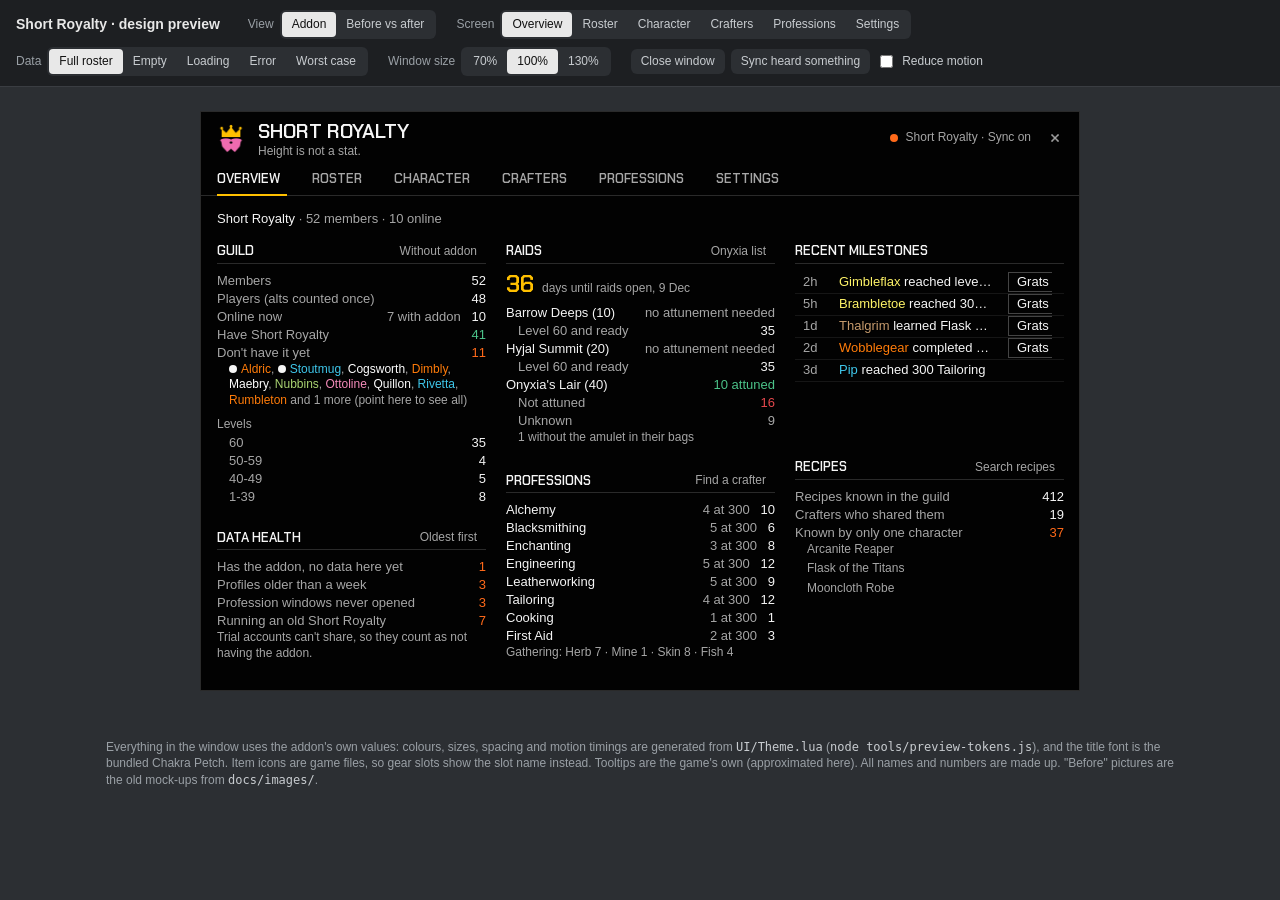
==== commit 0a986fc5: "Overview: point at 'Don't have it yet' for the full list (v0.3.5) 'and 4 more' gave no way to see th" ====
--- a/preview/index.html
+++ b/preview/index.html
@@ -86,6 +86,13 @@
   .tab:hover { color: var(--text); } .tab.on { color: var(--text); }
   .underline { position: absolute; bottom: -1px; height: var(--sz-underline); background: var(--gold); left: 0; width: 0; }
 
+  /* v0.3.4 reminder bar: the window grows by its height while it shows */
+  .win.remind { height: calc(var(--sz-windowH) + var(--sz-banner) + var(--sp-m)); }
+  .remindbar { position: absolute; left: var(--sp-l); right: var(--sp-l); top: calc(var(--sz-titleBar) + var(--sz-tabBar) + var(--sp-m)); height: var(--sz-banner);
+    display: flex; align-items: center; gap: var(--sp-m); padding: 0 var(--sp-s) 0 var(--sp-m); box-sizing: border-box; border-left: 2px solid var(--spark); }
+  .remindbar::before { content: ""; position: absolute; inset: 0; background: var(--spark); opacity: var(--alert); pointer-events: none; }
+  .remindbar .rtext { flex: 1; position: relative; } .remindbar .btn { position: relative; flex: none; }
+  .win.remind .content { top: calc(var(--sz-titleBar) + var(--sz-tabBar) + var(--sp-l) + var(--sz-banner) + var(--sp-m)); }
   .content { position: absolute; left: var(--sp-l); right: var(--sp-l); top: calc(var(--sz-titleBar) + var(--sz-tabBar) + var(--sp-l)); bottom: var(--sp-l); }
   .abs { position: absolute; }
 
@@ -329,7 +336,7 @@
   const hasIt = live.filter((m) => m.self || m.hasData || m.addon);
   const without = live.filter((m) => !hasIt.includes(m)).sort((a, b) => a.online !== b.online ? (a.online ? -1 : 1) : a.name.localeCompare(b.name));
   const shown = without.slice(0, 10).map((m) => (m.online ? dot("text") : "") + cls(m)).join(", ")
-    + (without.length > 10 ? `<span class="dim"> and ${without.length - 10} more</span>` : "");
+    + (without.length > 10 ? `<span class="dim"> and ${without.length - 10} more (point here to see all)</span>` : "");
   const guildRows = [{ label: "Members", value: live.length }, { label: "Players (alts counted once)", value: players },
     { label: "Online now", value: `<span class="dim">${withAddon} with addon&nbsp;&nbsp;&nbsp;</span>${online}` },
     { label: "Have Short Royalty", value: hasIt.length, tone: hasIt.length ? "good" : "dim" },
@@ -634,6 +641,7 @@
       <div class="status" title="${paused ? "Sync paused" : "Sync on. The dot flashes when new data arrives."}"><span class="sdot ${paused ? "paused" : ""}"><i class="ring"></i></span><span class="text ell">${st}</span></div>
       <div class="close" id="closeBtn" title="Close (Esc)"><i></i></div></div>
     <div class="tabbar">${TABS.map((t) => `<div class="tab display ${S.screen === t[0] ? "on" : ""}" data-tab="${t[0]}">${t[1]}</div>`).join("")}<i class="underline" id="ul"></i></div>
+    ${S.remind ? `<div class="remindbar" style="--alert:${T.alpha.alert}"><span class="rtext">Your guild can't see your recipes yet. Open your Alchemy and Tailoring windows once.</span>${btn("Open Alchemy", "primary")}</div>` : ""}
     <div class="content"><div class="page" id="page" style="position:absolute;inset:0">${RENDER[S.screen]()}</div></div>
     ${S.copy ? copyWin() : ""}`;
 }
@@ -653,7 +661,7 @@
   const fit = SHOT ? 1 : Math.min(1, (innerWidth - 32 - (cols - 1) * 24) / cols / (T.sizes.windowW * S.scale));
   const k = S.scale * fit;
   const scaleWrap = (inner) => `<div class="scaler" style="transform:scale(${k});height:${T.sizes.windowH * k}px;width:${T.sizes.windowW * k}px;transform-origin:top left">${inner}</div>`;
-  const win = S.open ? `<div class="win" id="win">${windowHTML()}</div>` : `<div style="width:${T.sizes.windowW}px;height:${T.sizes.windowH}px;display:grid;place-items:center;color:#9aa0a6">Window closed. Press "Open window" (or click the minimap button in game).</div>`;
+  const win = S.open ? `<div class="win ${S.remind ? "remind" : ""}" id="win">${windowHTML()}</div>` : `<div style="width:${T.sizes.windowW}px;height:${T.sizes.windowH}px;display:grid;place-items:center;color:#9aa0a6">Window closed. Press "Open window" (or click the minimap button in game).</div>`;
   if (S.view === "after") stage.innerHTML = `<div class="pane">${scaleWrap(win)}</div>`;
   else stage.innerHTML = `<div class="pane before"><span class="cap">Before (v0.2.2)</span><img alt="The old ${S.screen} tab" src="../docs/images/before/${BEFORE[S.screen]}.webp"></div>
     <div class="pane"><span class="cap">After (design refresh)</span>${scaleWrap(win)}</div>`;
@@ -753,7 +761,7 @@
 try { Object.assign(S, JSON.parse(localStorage.getItem("skPreview") || "{}")); } catch (e) { /* ignore */ }
 // ?screen=roster&data=worst&view=before&raid=ony  (and &shot=1 for the README pictures: window only, no chrome)
 const Q = new URLSearchParams(location.search);
-for (const k of ["screen", "data", "view", "raid", "prof", "profView", "start", "crafter"]) if (Q.get(k)) S[k] = Q.get(k);
+for (const k of ["screen", "data", "view", "raid", "prof", "profView", "start", "crafter", "remind"]) if (Q.get(k)) S[k] = Q.get(k);
 const SHOT = Q.get("shot");
 if (SHOT) {
   document.body.classList.add("shot"); S.view = SHOT === "compare" ? "before" : "after"; S.reduce = true;
--- a/preview/theme.css
+++ b/preview/theme.css
@@ -39,6 +39,7 @@
   --sz-pad: 16px;
   --sz-control: 24px;
   --sz-controlSmall: 20px;
+  --sz-banner: 40px;
   --sz-minHit: 24px;
   --sz-check: 16px;
   --sz-row: 22px;
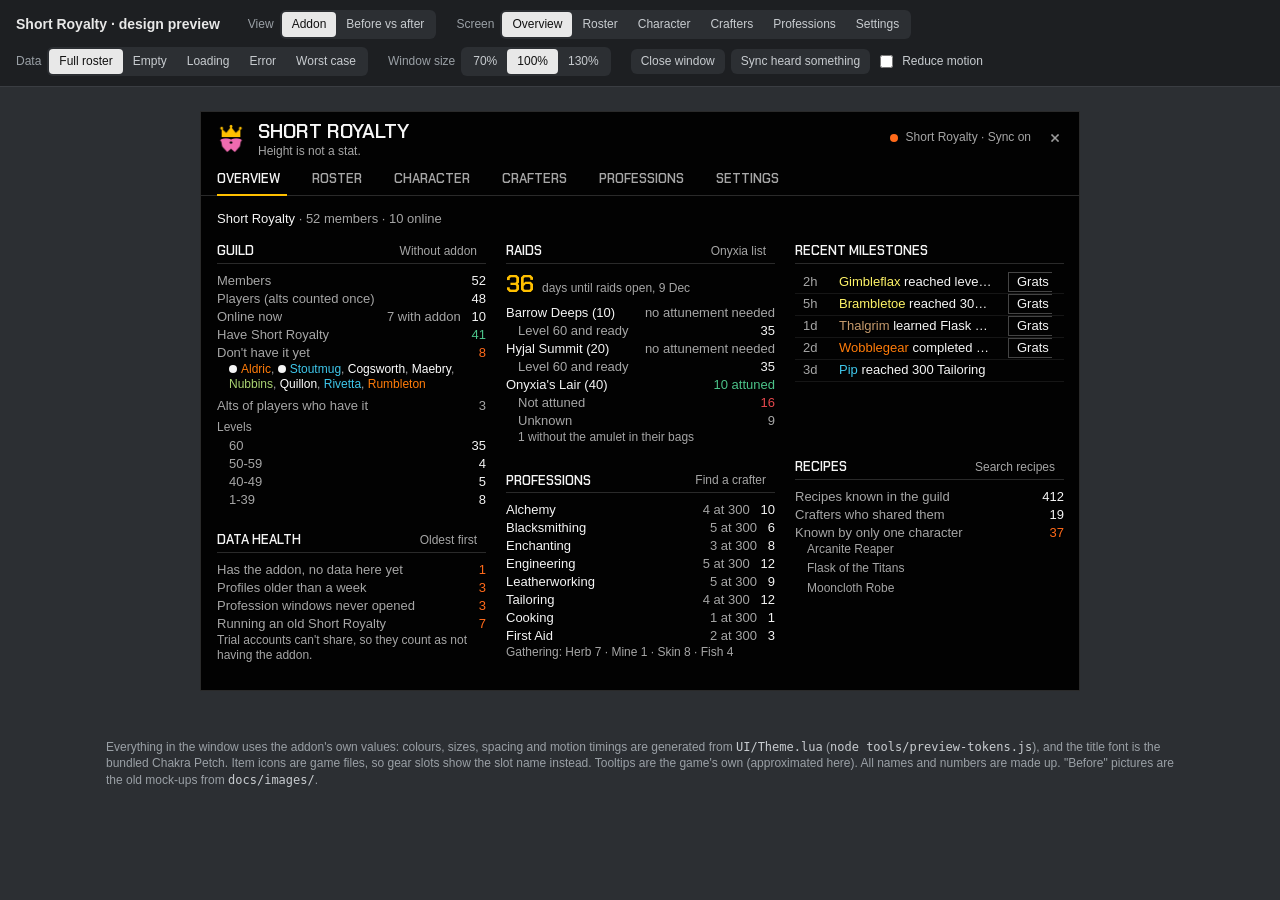
==== commit ccb5fda9: "Fewer false 'doesn't have it': alts and never-online-together (v0.3.6) Alts: Core/Accounts.lua links" ====
--- a/preview/index.html
+++ b/preview/index.html
@@ -334,14 +334,17 @@
   const bands = [[60, 60, "60"], [50, 59, "50-59"], [40, 49, "40-49"], [1, 39, "1-39"]].map((b) => [b[2], live.filter((m) => m.level >= b[0] && m.level <= b[1]).length]);
   const header = G.name ? `<span>${esc(G.name)}</span> · ${plural(live.length, "member")} · ${online} online` : `<span>No guild</span> · 0 members · 0 online · join a guild to see guildmates here`;
   const hasIt = live.filter((m) => m.self || m.hasData || m.addon);
-  const without = live.filter((m) => !hasIt.includes(m)).sort((a, b) => a.online !== b.online ? (a.online ? -1 : 1) : a.name.localeCompare(b.name));
+  const notIt = live.filter((m) => !hasIt.includes(m));
+  const alts = notIt.filter((m, i) => !m.online && i % 3 === 0); // v0.3.6: alts of players who have it
+  const without = notIt.filter((m) => !alts.includes(m)).sort((a, b) => a.online !== b.online ? (a.online ? -1 : 1) : a.name.localeCompare(b.name));
   const shown = without.slice(0, 10).map((m) => (m.online ? dot("text") : "") + cls(m)).join(", ")
     + (without.length > 10 ? `<span class="dim"> and ${without.length - 10} more (point here to see all)</span>` : "");
   const guildRows = [{ label: "Members", value: live.length }, { label: "Players (alts counted once)", value: players },
     { label: "Online now", value: `<span class="dim">${withAddon} with addon&nbsp;&nbsp;&nbsp;</span>${online}` },
     { label: "Have Short Royalty", value: hasIt.length, tone: hasIt.length ? "good" : "dim" },
     { label: "Don't have it yet", value: without.length, tone: without.length ? "spark" : "good" },
-    ...(without.length ? [{ text: shown, html: 1, indent: 1 }] : []), { sub: "Levels" }, ...bands.map((b) => ({ label: b[0], value: b[1], indent: true }))];
+    ...(without.length ? [{ text: shown, html: 1, indent: 1 }] : []),
+    ...(alts.length ? [{ label: "Alts of players who have it", value: alts.length, tone: "dim" }] : []), { sub: "Levels" }, ...bands.map((b) => ({ label: b[0], value: b[1], indent: true }))];
   const stale = live.filter((m) => m.hasData && m.updatedDays > 7).length, old = live.filter((m) => m.addon === "0.2.1").length;
   const health = [];
   if (G.name) health.push({ label: "Has the addon, no data here yet", value: 1, tone: "spark" });
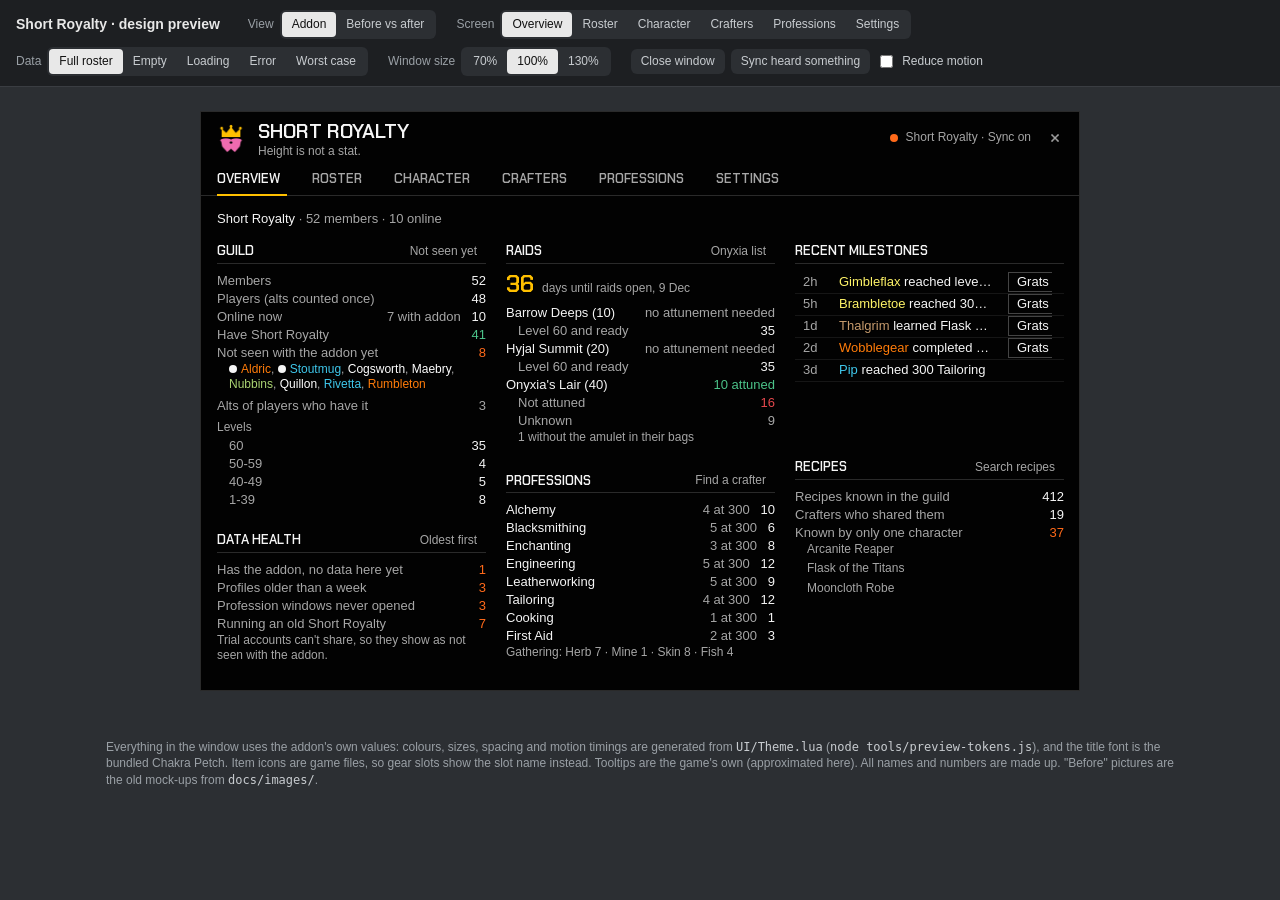
==== commit 4c2b9860: "Overview: 'Not seen with the addon yet' instead of 'Don't have it yet' (v0.3.7) The addon only knows" ====
--- a/preview/index.html
+++ b/preview/index.html
@@ -342,7 +342,7 @@
   const guildRows = [{ label: "Members", value: live.length }, { label: "Players (alts counted once)", value: players },
     { label: "Online now", value: `<span class="dim">${withAddon} with addon&nbsp;&nbsp;&nbsp;</span>${online}` },
     { label: "Have Short Royalty", value: hasIt.length, tone: hasIt.length ? "good" : "dim" },
-    { label: "Don't have it yet", value: without.length, tone: without.length ? "spark" : "good" },
+    { label: "Not seen with the addon yet", value: without.length, tone: without.length ? "spark" : "good" },
     ...(without.length ? [{ text: shown, html: 1, indent: 1 }] : []),
     ...(alts.length ? [{ label: "Alts of players who have it", value: alts.length, tone: "dim" }] : []), { sub: "Levels" }, ...bands.map((b) => ({ label: b[0], value: b[1], indent: true }))];
   const stale = live.filter((m) => m.hasData && m.updatedDays > 7).length, old = live.filter((m) => m.addon === "0.2.1").length;
@@ -352,7 +352,7 @@
   if (G.name) health.push({ label: "Profession windows never opened", value: 3, tone: "spark" });
   if (old) health.push({ label: "Running an old Short Royalty", value: old, tone: "spark" });
   if (!health.length) health.push({ text: "All good: everyone's data is current.", tone: "good" });
-  else health.push({ text: "Trial accounts can't share, so they count as not having the addon." });
+  else health.push({ text: "Trial accounts can't share, so they show as not seen with the addon." });
   const max = live.filter((m) => m.level === 60);
   const raidRows = [{ figure: 36, caption: "days until raids open, 9 Dec" }];
   RAIDS.forEach((r) => {
@@ -377,7 +377,7 @@
     ["2d", G.members[7], "completed Onyxia's Lair attunement", true], ["3d", G.members[0], "reached 300 Tailoring", false]] : [];
   const W = Math.floor((T.sizes.windowW - 2 * T.space.l - 2 * T.space.xl) / 3), x = (i) => (i - 1) * (W + T.space.xl);
   return `<div class="abs dim ell" style="left:0;right:0;top:-2px">${header.replace(/<span>/, '<span style="color:var(--text)">')}</div>
-    <div class="abs" style="left:${x(1)}px;top:28px;width:${W}px">${block("Guild", guildRows, ["Without addon", "roster"], "position:static")}
+    <div class="abs" style="left:${x(1)}px;top:28px;width:${W}px">${block("Guild", guildRows, ["Not seen yet", "roster"], "position:static")}
       ${block("Data health", health, ["Oldest first", "roster"], "position:static;margin-top:20px")}</div>
     <div class="abs" style="left:${x(2)}px;top:28px;width:${W}px">${block("Raids", raidRows, ["Onyxia list", "raid"], "position:static")}
       ${block("Professions", profRows, ["Find a crafter", "crafters"], "position:static;margin-top:20px")}</div>
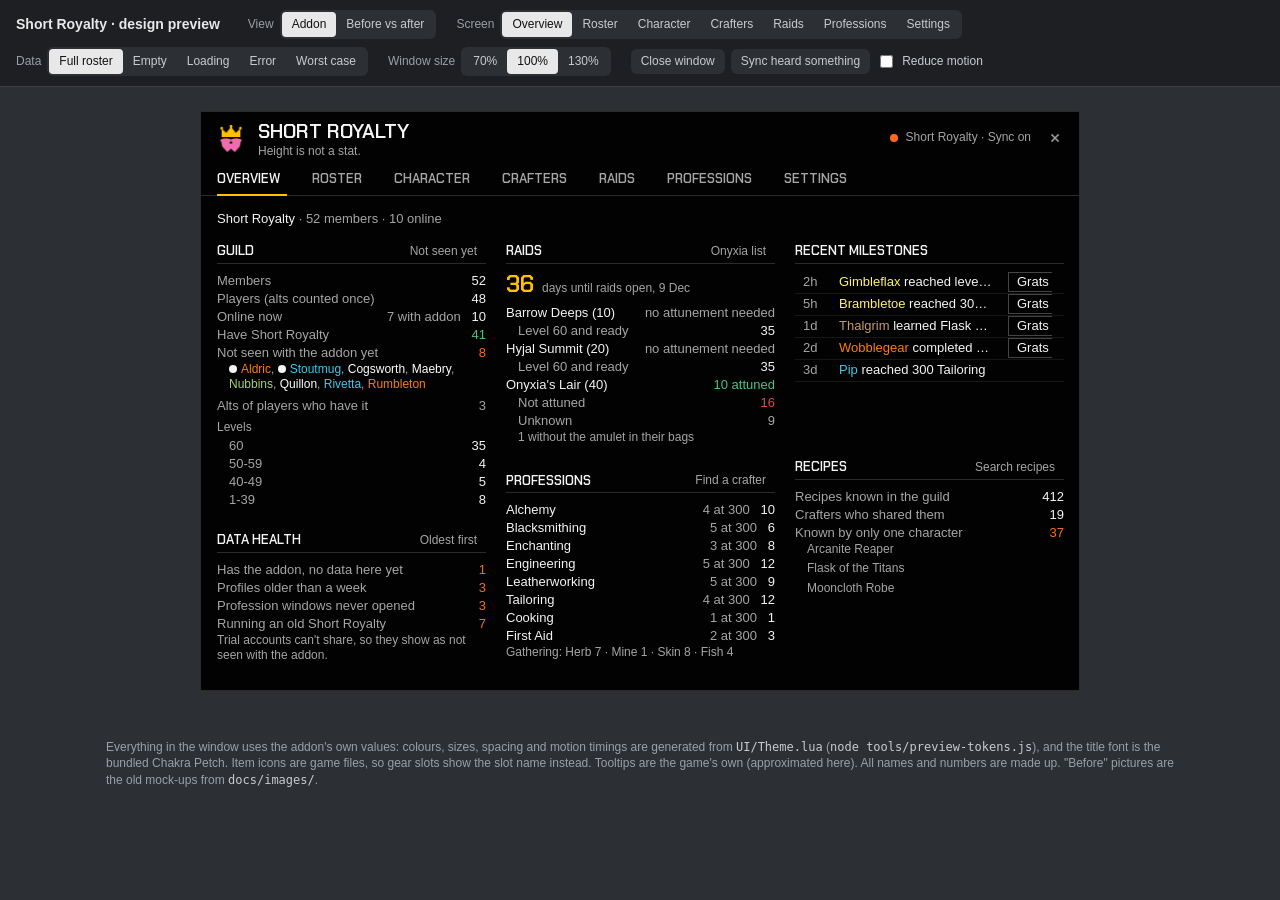
==== commit d859e7af: "Raids tab: mock-up, pictures and docs (v0.4.0, not released) Raids screen in the browser preview and" ====
--- a/preview/index.html
+++ b/preview/index.html
@@ -517,6 +517,37 @@
     ${list([{ key: "n", t: "Item or recipe", w: 250 }, { key: "p", t: "Profession", w: 100 }, { key: "c", t: "Crafters", w: 114, r: 1 }], loading ? [] : results, cell,
       { click: true, loading, empty, sel: (x) => x === r, style: "left:0;top:36px;bottom:0;width:476px", rowAttr: (x) => `data-recipe="${results.indexOf(x)}"` })}
     <div class="side" style="left:492px;right:0;top:36px;bottom:0">${side}</div>`;
+}
+
+// ---------------------------------------------------------------- raids (v0.4.0)
+function raids() {
+  const none = !G.name || S.data === "empty";
+  const EVENTS = none ? [] : [["Tue 9 Dec 19:30", "BD clear", "Barrow Deeps"], ["Thu 11 Dec 20:00", "Ony Thursday", "Onyxia's Lair"],
+    ["Sat 13 Dec 20:00", "Hyjal farm", "Hyjal Summit"], ["Tue 16 Dec 20:00", "Alt run", ""]];
+  const ecell = (e, c) => c.key === "w" ? `<span class="dim">${e[0]}</span>` : `${esc(e[1])}${e[2] ? ` <span class="dim">&nbsp;${e[2]}</span>` : ""}`;
+  const ROLE = { WARRIOR: "Tank", PALADIN: "Healer", PRIEST: "Healer", DRUID: "Healer", SHAMAN: "Healer" };
+  const ppl = G.members.filter((m) => m.level === 60).slice(0, 14).map((m, i) => ({ m, st: i === 11 ? "Tentative" : i === 13 ? "Declined" : i % 4 === 0 ? "Confirmed" : "Signed up",
+    role: /Protection|Feral/.test(m.spec || "") ? "Tank" : /Holy|Restoration|Discipline/.test(m.spec || "") ? "Healer" : (ROLE[m.cls] && !m.spec ? ROLE[m.cls] : "DPS"), guess: !m.hasData || i % 5 === 3, att: m.att || "unknown", amulet: m.amulet }));
+  const tone = { Confirmed: "good", "Signed up": "good", Tentative: "", Declined: "faint" };
+  const lcell = (r, c) => c.key === "s" ? `<span class="${tone[r.st]}">${r.st}</span>` : c.key === "n" ? cls(r.m)
+    : c.key === "r" ? (r.guess ? `<span class="dim">${r.role}?</span>` : r.role) : c.key === "p" ? (r.m.spec ? `<span class="dim">${r.m.spec} ${(r.m.specPts || []).join("/")}</span>` : DASH)
+    : c.key === "i" ? (r.m.ilvl || DASH) : r.att === "yes" ? `<span class="${r.amulet ? "good" : "spark"}">yes${r.amulet ? "" : " !"}</span>` : r.att === "no" ? `<span class="bad">no</span>` : `<span class="dim">?</span>`;
+  const coming = ppl.filter((r) => r.st === "Signed up" || r.st === "Confirmed");
+  const n = (role) => coming.filter((r) => r.role === role).length;
+  const right = none ? "" : `<div class="abs" style="left:316px;right:0;top:36px;bottom:0">
+      <div class="abs ell" style="left:0;top:2px;right:300px;font-size:15px">Ony Thursday</div>
+      <div class="abs" style="right:0;top:0;display:flex;gap:4px">${btn("Onyxia's Lair", "", 'style="width:150px;justify-content:space-between"')}${btn("Read again", "quiet")}${btn("Copy", "quiet")}</div>
+      <div class="abs ell" style="left:0;right:0;top:28px">Tanks ${n("Tank")} &nbsp;·&nbsp; Healers ${n("Healer")} &nbsp;·&nbsp; DPS ${n("DPS")} &nbsp;·&nbsp; ${coming.length} / 40<span class="dim"> &nbsp;·&nbsp; read 2m ago</span></div>
+      <div class="abs dim" style="left:0;right:0;top:50px;font-size:12px;line-height:1.35">1 tentative &nbsp;·&nbsp; <span class="bad">4 not attuned</span> &nbsp;·&nbsp; <span class="spark">1 without the amulet in their bags</span> &nbsp;·&nbsp; Item level 58 to 75 &nbsp;·&nbsp; <span class="spark">2 missing enchants</span> &nbsp;·&nbsp; 3 roles guessed from talents</div>
+      ${list([{ key: "s", t: "Status", w: 84 }, { key: "n", t: "Name", w: 136 }, { key: "r", t: "Role", w: 76 }, { key: "p", t: "Spec", w: 112 }, { key: "i", t: "iLvl", w: 40, r: 1 }, { key: "a", t: "Attuned", w: 72, r: 1 }],
+        ppl, lcell, { click: true, style: "left:0;right:0;top:92px;bottom:0" })}</div>`;
+  return `<div class="abs" style="left:0;top:4px;display:flex;align-items:center;gap:8px"><span class="dim" style="font-size:12px">My roles</span>
+      ${btn("Healer", "", 'style="width:110px;justify-content:space-between"')}${btn("DPS", "", 'style="width:110px;justify-content:space-between"')}</div>
+    <div class="abs dim ell" style="right:120px;top:8px;font-size:12px">${EVENTS.length} raids in the next 30 days</div>
+    ${btn("New raid", "", 'style="position:absolute;right:0;top:0"')}
+    ${list([{ key: "w", t: "When", w: 126 }, { key: "t", t: "Event", w: 162 }], EVENTS, ecell,
+      { click: true, sel: (e) => e[1] === "Ony Thursday", empty: "No raids in the next 30 days. Press New raid to make one in Blizzard's calendar.", style: "left:0;top:36px;bottom:0;width:300px" })}
+    ${right}`;
 }
 
 // ---------------------------------------------------------------- professions (v0.3)
@@ -634,8 +665,8 @@
 }
 
 // ---------------------------------------------------------------- window
-const TABS = [["overview", "Overview"], ["roster", "Roster"], ["character", "Character"], ["crafters", "Crafters"], ["professions", "Professions"], ["settings", "Settings"]];
-const RENDER = { overview, roster, character, crafters, professions, settings };
+const TABS = [["overview", "Overview"], ["roster", "Roster"], ["character", "Character"], ["crafters", "Crafters"], ["raids", "Raids"], ["professions", "Professions"], ["settings", "Settings"]];
+const RENDER = { overview, roster, character, crafters, raids, professions, settings };
 function windowHTML() {
   const err = S.data === "error", paused = err || !G.name || S.data === "loading";
   const why = err ? "combat" : "roster not loaded";
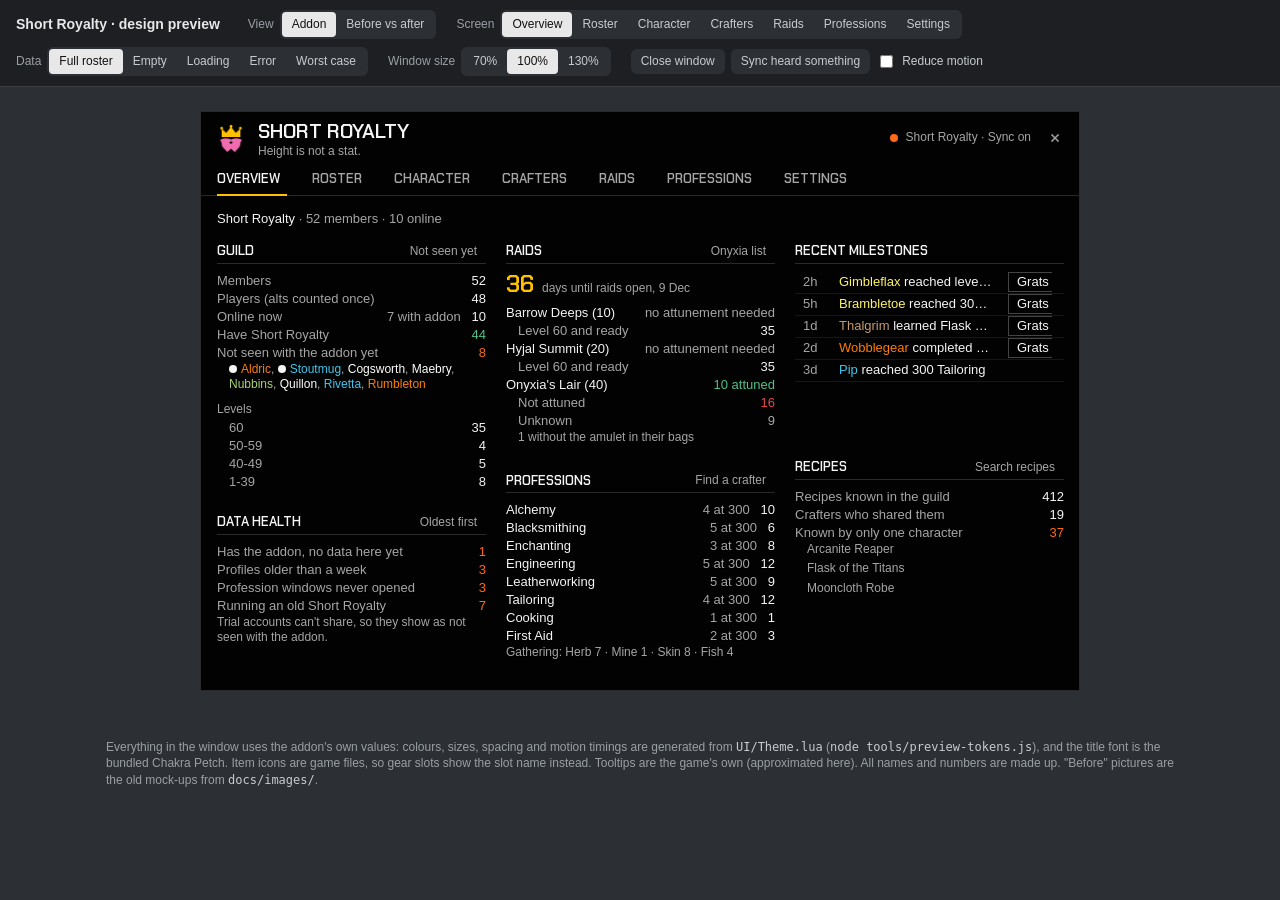
==== commit d6d0b827: "Simpler 'who has the addon' and officer alt links (v0.4.0, not released) Overview: Have Short Royalt" ====
--- a/preview/index.html
+++ b/preview/index.html
@@ -341,10 +341,10 @@
     + (without.length > 10 ? `<span class="dim"> and ${without.length - 10} more (point here to see all)</span>` : "");
   const guildRows = [{ label: "Members", value: live.length }, { label: "Players (alts counted once)", value: players },
     { label: "Online now", value: `<span class="dim">${withAddon} with addon&nbsp;&nbsp;&nbsp;</span>${online}` },
-    { label: "Have Short Royalty", value: hasIt.length, tone: hasIt.length ? "good" : "dim" },
+    { label: "Have Short Royalty", value: hasIt.length + alts.length, tone: hasIt.length ? "good" : "dim" },
     { label: "Not seen with the addon yet", value: without.length, tone: without.length ? "spark" : "good" },
     ...(without.length ? [{ text: shown, html: 1, indent: 1 }] : []),
-    ...(alts.length ? [{ label: "Alts of players who have it", value: alts.length, tone: "dim" }] : []), { sub: "Levels" }, ...bands.map((b) => ({ label: b[0], value: b[1], indent: true }))];
+    { sub: "Levels" }, ...bands.map((b) => ({ label: b[0], value: b[1], indent: true }))];
   const stale = live.filter((m) => m.hasData && m.updatedDays > 7).length, old = live.filter((m) => m.addon === "0.2.1").length;
   const health = [];
   if (G.name) health.push({ label: "Has the addon, no data here yet", value: 1, tone: "spark" });
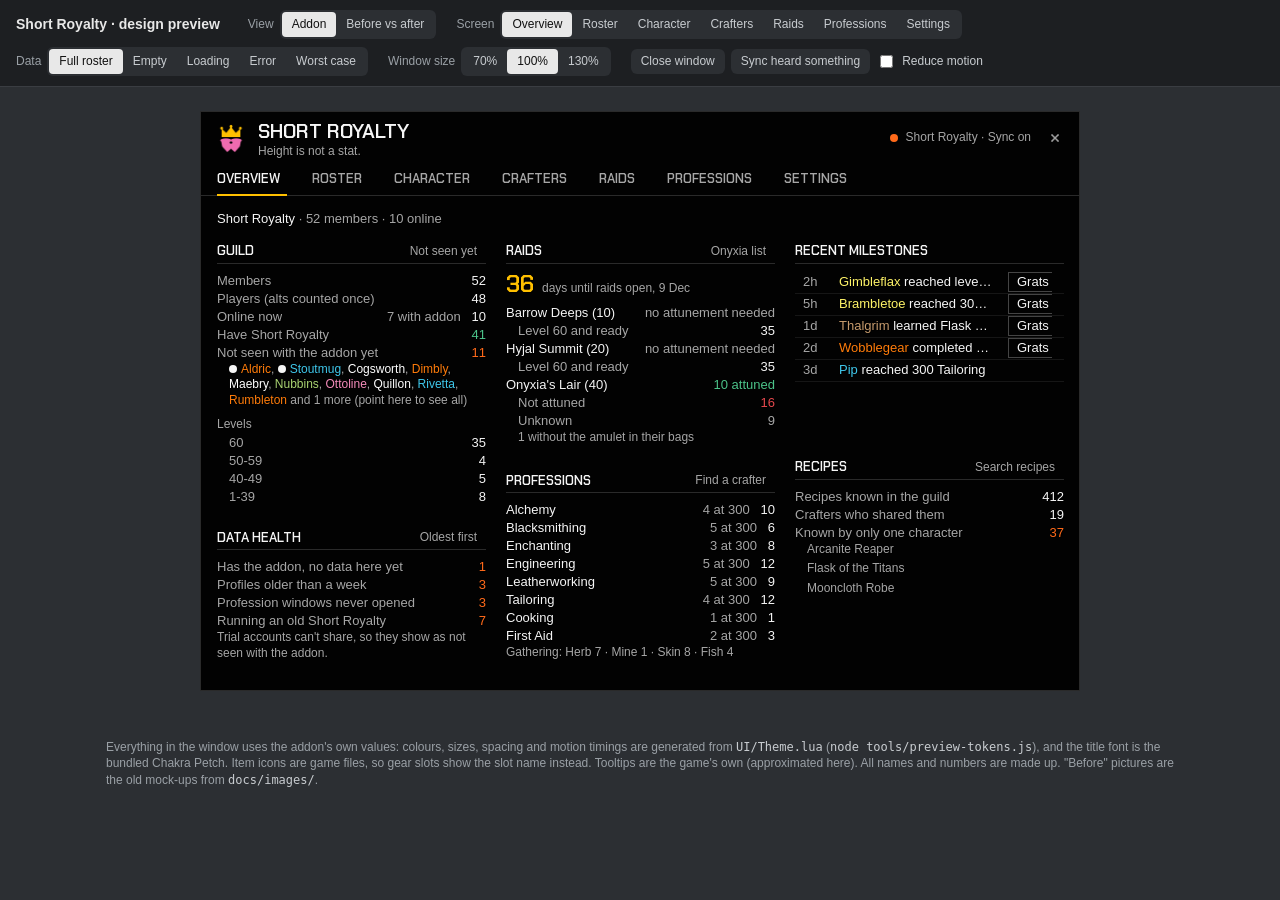
==== commit 01280a6e: "Remove alt guessing and Make this my main (v0.4.0, not released) Owner chose to keep it simple: the " ====
--- a/preview/index.html
+++ b/preview/index.html
@@ -335,13 +335,12 @@
   const header = G.name ? `<span>${esc(G.name)}</span> · ${plural(live.length, "member")} · ${online} online` : `<span>No guild</span> · 0 members · 0 online · join a guild to see guildmates here`;
   const hasIt = live.filter((m) => m.self || m.hasData || m.addon);
   const notIt = live.filter((m) => !hasIt.includes(m));
-  const alts = notIt.filter((m, i) => !m.online && i % 3 === 0); // v0.3.6: alts of players who have it
-  const without = notIt.filter((m) => !alts.includes(m)).sort((a, b) => a.online !== b.online ? (a.online ? -1 : 1) : a.name.localeCompare(b.name));
+  const without = notIt.sort((a, b) => a.online !== b.online ? (a.online ? -1 : 1) : a.name.localeCompare(b.name));
   const shown = without.slice(0, 10).map((m) => (m.online ? dot("text") : "") + cls(m)).join(", ")
     + (without.length > 10 ? `<span class="dim"> and ${without.length - 10} more (point here to see all)</span>` : "");
   const guildRows = [{ label: "Members", value: live.length }, { label: "Players (alts counted once)", value: players },
     { label: "Online now", value: `<span class="dim">${withAddon} with addon&nbsp;&nbsp;&nbsp;</span>${online}` },
-    { label: "Have Short Royalty", value: hasIt.length + alts.length, tone: hasIt.length ? "good" : "dim" },
+    { label: "Have Short Royalty", value: hasIt.length, tone: hasIt.length ? "good" : "dim" },
     { label: "Not seen with the addon yet", value: without.length, tone: without.length ? "spark" : "good" },
     ...(without.length ? [{ text: shown, html: 1, indent: 1 }] : []),
     { sub: "Levels" }, ...bands.map((b) => ({ label: b[0], value: b[1], indent: true }))];
